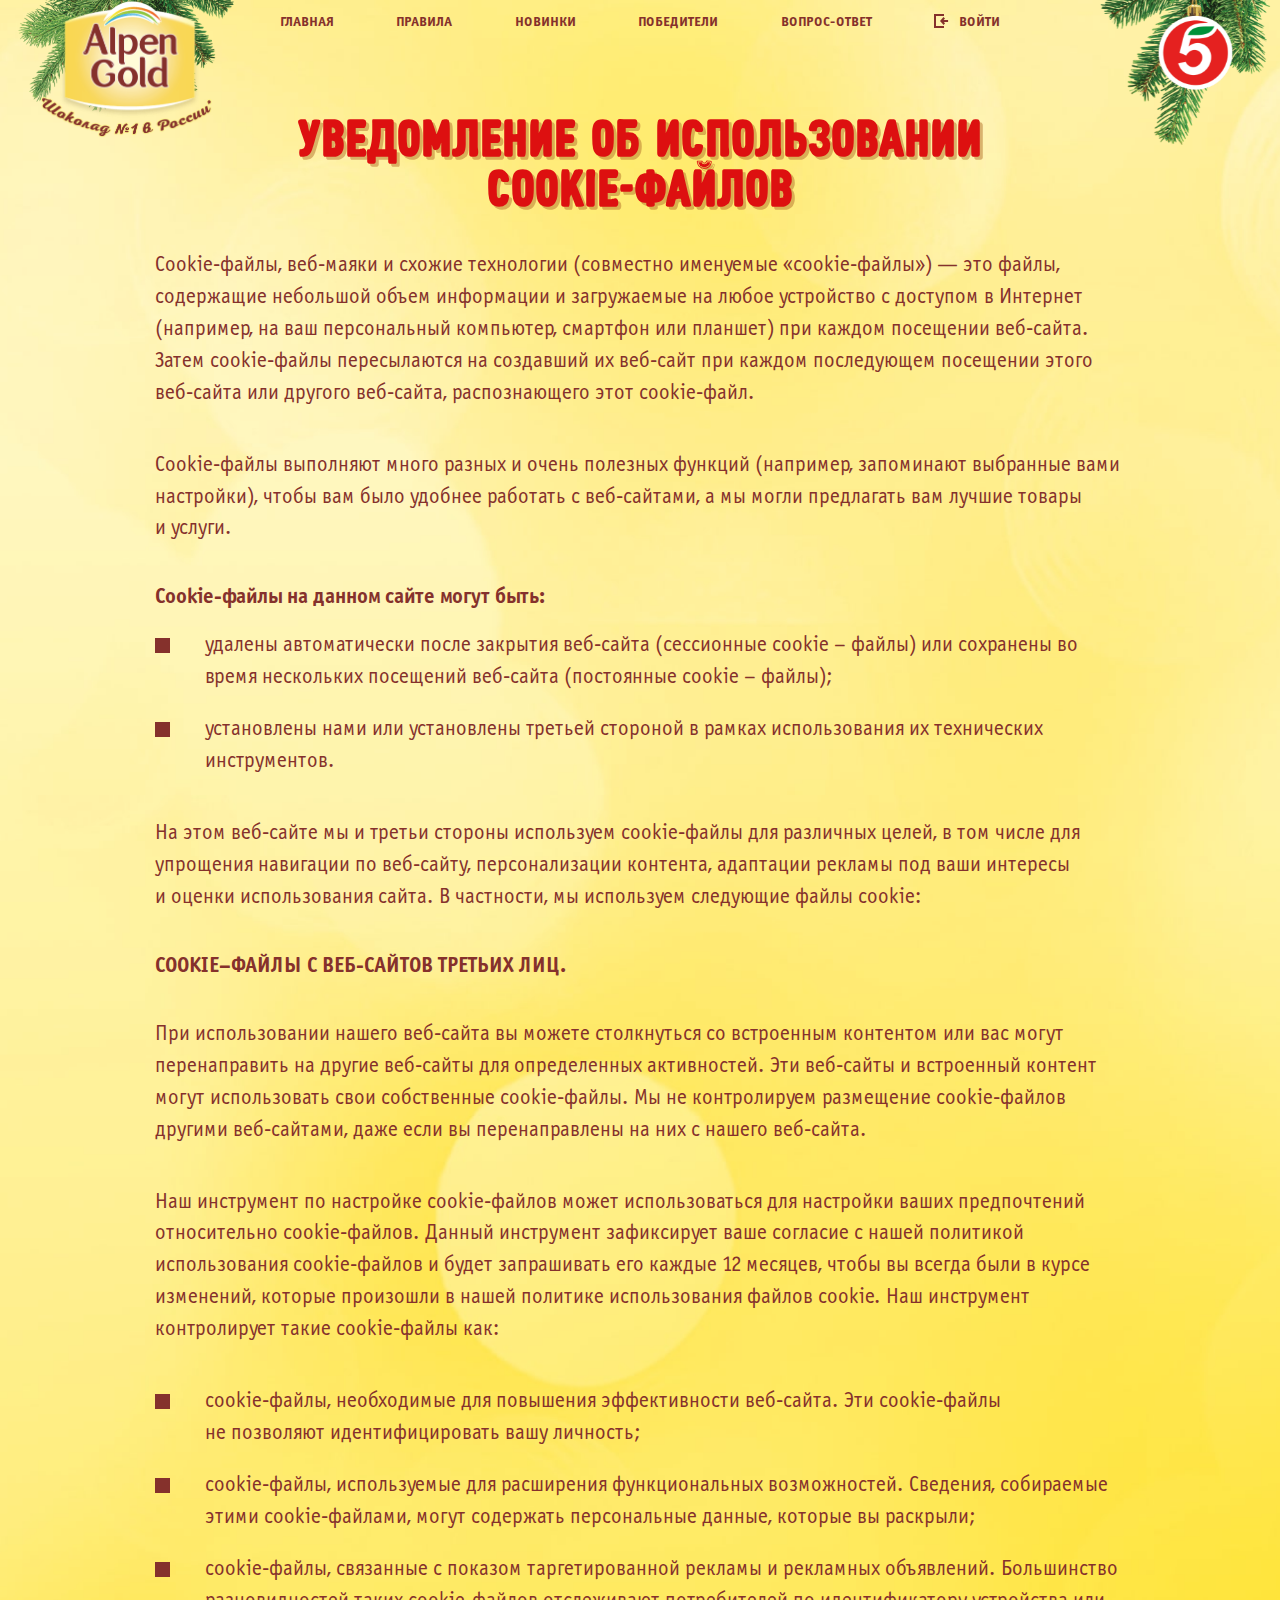
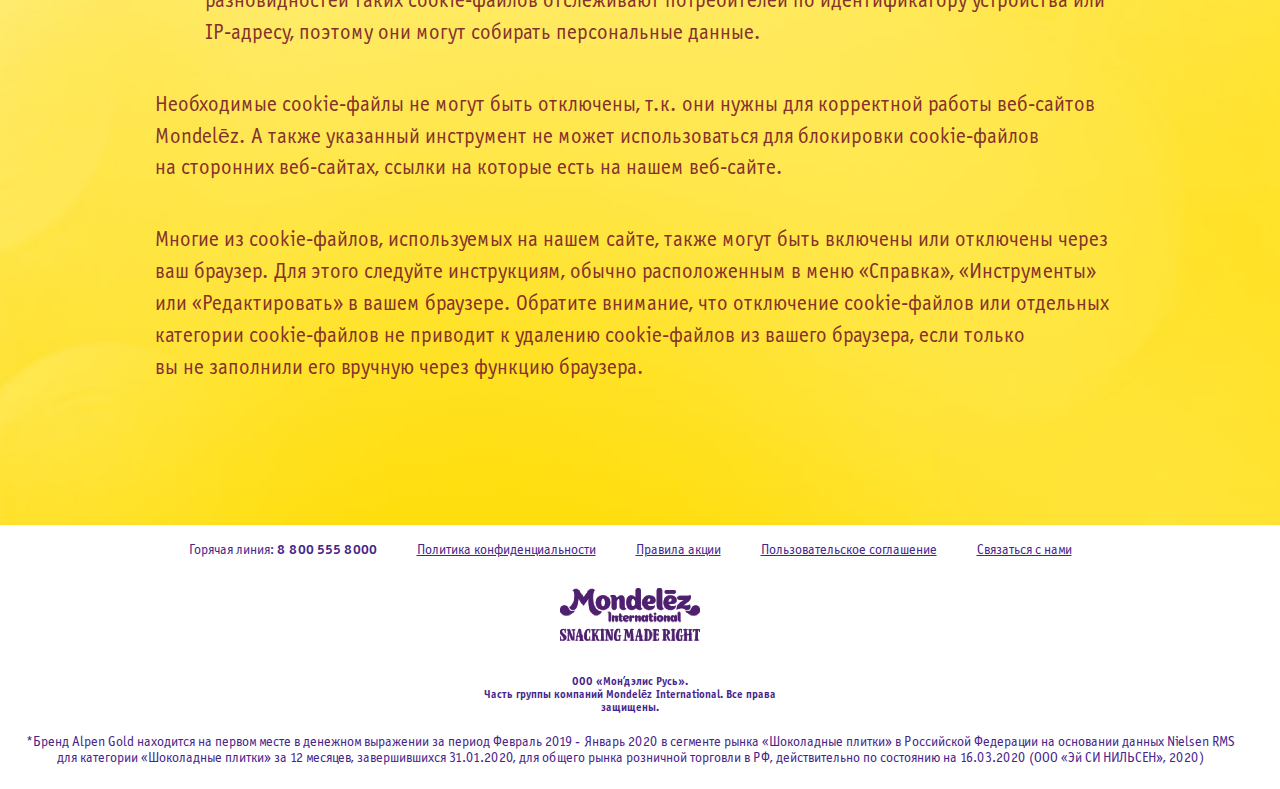
==== cookies-5ka.html @ 57df9bb3 "404 500 cookies" ====
<!DOCTYPE html>
<html lang="en">
<head>
	<meta charset="UTF-8">
	<title>Alpen Gold Десерты</title>
	<meta http-equiv="X-UA-Compatible" content="IE=edge">
    <meta name="viewport" content="width=device-width, initial-scale=1.0, maximum-scale=1.0, minimum-scale=1.0, user-scalable=no">
    <meta name="format-detection" content="telephone=no">
    <link rel="icon" href="favicon.ico">
	<link rel="stylesheet" href="fonts/stylesheet.css">
	<link rel="stylesheet" href="libs/select2/select2.min.css">
	<link rel="stylesheet" href="libs/scrollbar/jquery.scrollbar.css">
	<link rel="stylesheet" href="css/styles.css">
	<!--[if lte IE 9]>
    <script src="http://phpbbex.com/oldies/oldies.js" charset="utf-8"></script>
    <script src="https://oss.maxcdn.com/html5shiv/3.7.3/html5shiv.min.js"></script>
    <script src="https://oss.maxcdn.com/respond/1.4.2/respond.min.js"></script>
    <![endif]-->
</head>
<body>
	<div class="wrapper wrapper-5ka">
		<div class="content">
			<header>
				<div class="menu">
					<a href="index.html" class="logo logo-5ka">
						<img src="img/logo-5ka.png" alt="">
					</a>
					<a href="#!" class="burger"></a>
					<nav class="menu-links">
						<a href="index-5ka.html" class="menu-link">Главная</a>
						<a href="#!" class="menu-link" target="_blank">Правила</a>
						<a href="index-5ka.html#novelties" class="menu-link">Новинки</a>
						<a href="winners-5ka.html" class="menu-link">Победители</a>
						<a href="faq-5ka.html" class="menu-link">Вопрос-ответ</a>
						<div class="btn-wrapper mw270 mobile-visible">
							<a href="#!" class="btn menu-btn pop-op" data-popup="check-upload">Загрузить чек</a>
						</div>
						<a href="lk-5ka.html" class="menu-link login-link pop-op" data-popup="auth">Войти</a>
					</nav>
				</div>
			</header>
			<section class="inner-page cookies-block">
				<div class="container">
					<h1 class="main-cookie-h1">Уведомление об использовании Cookie-файлов</h1>
			        <p>
			            Cookie-файлы, веб-маяки и&nbsp;схожие технологии (совместно именуемые &laquo;cookie-файлы&raquo;)&nbsp;&mdash; это файлы, содержащие небольшой объем информации и&nbsp;загружаемые на&nbsp;любое устройство с&nbsp;доступом в&nbsp;Интернет (например, на&nbsp;ваш персональный компьютер, смартфон или планшет) при каждом посещении веб-сайта. Затем cookie-файлы пересылаются на&nbsp;создавший их&nbsp;веб-сайт при каждом последующем посещении этого веб-сайта или другого веб-сайта, распознающего этот cookie-файл.
			        </p>
			        <p>
			            Cookie-файлы выполняют много разных и&nbsp;очень полезных функций (например, запоминают выбранные вами настройки), чтобы вам было удобнее работать с&nbsp;веб-сайтами, а&nbsp;мы&nbsp;могли предлагать вам лучшие товары и&nbsp;услуги.
			        </p>
			        <h3 class="main-cookie-h3">Cookie-файлы на данном сайте могут быть:</h3>
			        <ul class="cookie-text-ul">
			            <li><span>удалены автоматически после закрытия веб-сайта (сессионные cookie – файлы) или сохранены во время нескольких посещений веб-сайта (постоянные cookie – файлы);</span></li>
			            <li><span>установлены нами или установлены третьей стороной в рамках использования их технических инструментов.</span></li>
			        </ul>
			        <p>
			            На&nbsp;этом веб-сайте мы&nbsp;и&nbsp;третьи стороны используем cookie-файлы для различных целей, в&nbsp;том числе для упрощения навигации по&nbsp;веб-сайту, персонализации контента, адаптации рекламы под ваши интересы и&nbsp;оценки использования сайта. В&nbsp;частности, мы&nbsp;используем следующие файлы cookie:
			        </p>
			        <!-- OneTrust Cookies List start -->
			        <div id="ot-sdk-cookie-policy"></div>
			        <!-- OneTrust Cookies List end -->
			        <h2 class="main-cookie-h2">COOKIE–ФАЙЛЫ С ВЕБ-САЙТОВ ТРЕТЬИХ ЛИЦ.</h2>
			        <p>
			            При использовании нашего веб-сайта вы&nbsp;можете столкнуться со&nbsp;встроенным контентом или вас могут перенаправить на&nbsp;другие веб-сайты для определенных активностей. Эти веб-сайты и&nbsp;встроенный контент могут использовать свои собственные cookie-файлы. Мы&nbsp;не&nbsp;контролируем размещение cookie-файлов другими веб-сайтами, даже если вы&nbsp;перенаправлены на&nbsp;них с&nbsp;нашего веб-сайта.
			        </p>
			        <p>
			            Наш инструмент по&nbsp;настройке cookie-файлов может использоваться для настройки ваших предпочтений относительно cookie-файлов. Данный инструмент зафиксирует ваше согласие с&nbsp;нашей политикой использования cookie-файлов и&nbsp;будет запрашивать его каждые 12&nbsp;месяцев, чтобы вы&nbsp;всегда были в&nbsp;курсе изменений, которые произошли в&nbsp;нашей политике использования файлов cookie. Наш инструмент контролирует такие cookie-файлы как:
			        </p>
			        <ul class="cookie-text-ul">
			            <li><span>cookie-файлы, необходимые для повышения эффективности веб-сайта. Эти cookie-файлы не&nbsp;позволяют идентифицировать вашу личность;</span></li>
			            <li><span>cookie-файлы, используемые для расширения функциональных возможностей. Сведения, собираемые этими cookie-файлами, могут содержать персональные данные, которые вы&nbsp;раскрыли;</span></li> 
			            <li><span>cookie-файлы, связанные с&nbsp;показом таргетированной рекламы и&nbsp;рекламных объявлений. Большинство разновидностей таких cookie-файлов отслеживают потребителей по&nbsp;идентификатору устройства или IP-адресу, поэтому они могут собирать персональные данные.</span></li>
			        </ul>
			        <p>
			            Необходимые cookie-файлы не&nbsp;могут быть отключены, т.к. они нужны для корректной работы веб-сайтов Mondelēz. А&nbsp;также указанный инструмент не&nbsp;может использоваться для блокировки cookie-файлов на&nbsp;сторонних веб-сайтах, ссылки на&nbsp;которые есть на&nbsp;нашем веб-сайте.
			        </p>
			        <p>
			            Многие из&nbsp;cookie-файлов, используемых на&nbsp;нашем сайте, также могут быть включены или отключены через ваш браузер. Для этого следуйте инструкциям, обычно расположенным в&nbsp;меню &laquo;Справка&raquo;, &laquo;Инструменты&raquo; или &laquo;Редактировать&raquo; в&nbsp;вашем браузере. Обратите внимание, что отключение cookie-файлов или отдельных категории cookie-файлов не&nbsp;приводит к&nbsp;удалению cookie-файлов из&nbsp;вашего браузера, если только вы&nbsp;не&nbsp;заполнили его вручную через функцию браузера.
			        </p>
				</div>
			</section>
		</div>
		<footer>
			<div class="footer-inner">
				<div class="footer-nav">
					<div class="footer-links">
						<a href="tel:88005558000" class="invert-link">Горячая линия: <b>8 800 555 8000</b></a>
						<a href="#!" class="link" target="_blank">Политика конфиденциальности</a>
						<a href="#!" class="link" target="_blank">Правила акции</a>
						<a href="#!" class="link" target="_blank">Пользовательское соглашение</a>
						<a href="#!" class="link" target="_blank">Связаться с нами</a>
					</div>
					<div class="mndlz-logo">
						<img src="img/mndlz.svg" alt="">
					</div>
					<div class="copyright">ООО «Мон’дэлис Русь». <br class="desktop-visible">Часть группы компаний Mondelēz International. Все права защищены.</div>
					<div class="copyright-remark">*Бренд Alpen Gold находится на первом месте в денежном выражении за период Февраль 2019 - Январь 2020 в сегменте рынка «Шоколадные плитки» в Российской Федерации на основании данных Nielsen RMS для категории «Шоколадные плитки» за 12 месяцев, завершившихся 31.01.2020, для общего рынка розничной торговли в РФ, действительно по состоянию на 16.03.2020 (ООО «Эй СИ НИЛЬСЕН», 2020)</div>
				</div>
			</div>
		</footer>
	</div>
	<div class="popups popups-5ka">
		<div id="auth" class="popup">
			<div class="popup__wrap">
				<a href="#!" class="close-popup js-close-popup">
					<svg width="20" height="20" viewBox="0 0 20 20" fill="none" xmlns="http://www.w3.org/2000/svg">
						<path d="M18 2L2 18" stroke="#85312C" stroke-width="4" stroke-linejoin="round"/>
						<path d="M2 2L18 18" stroke="#85312C" stroke-width="4" stroke-linejoin="round"/>
					</svg>
				</a>
                <div class="popup__inner">
                    <div class="popup__title">Вход</div>
                    <div class="popup__error"></div>
                    <form class="popup-form">
                    	<div class="input-field">
                    		<input type="text" name="email" placeholder="E-mail" required>
                    	</div>
                    	<div class="input-field mb30">
                    		<input type="password" name="password" placeholder="Пароль" required>
                    		<a href="#!" class="invert-link restore-link pop-op" data-popup="restore-password">Забыли пароль?</a>
                    	</div>
                    	<div class="btn-wrapper">
							<button class="btn popup-btn">Войти</button>
						</div>
                    </form>
                    <div class="reg-text">
                    	Если вы впервые <br>на сайте, то вам необходимо
                    	<a href="#!" class="invert-link popup-link pop-op" data-popup="reg">Зарегистрироваться</a>
                    </div>
                </div>
            </div>
		</div>
		<div id="reg" class="popup">
			<div class="popup__wrap">
				<a href="#!" class="close-popup js-close-popup">
					<svg width="20" height="20" viewBox="0 0 20 20" fill="none" xmlns="http://www.w3.org/2000/svg">
						<path d="M18 2L2 18" stroke="#85312C" stroke-width="4" stroke-linejoin="round"/>
						<path d="M2 2L18 18" stroke="#85312C" stroke-width="4" stroke-linejoin="round"/>
					</svg>
				</a>
                <div class="popup__inner">
                    <div class="popup__title">Регистрация</div>
                    <div class="popup__error"></div>
                    <form class="popup-form">
                    	<div class="input-field">
                    		<input type="text" name="lastName" placeholder="Фамилия" required>
                    	</div>
                    	<div class="input-field">
                    		<input type="text" name="firstName" placeholder="Имя" required>
                    	</div>
                    	<div class="input-field">
                    		<input type="text" name="patronymic" placeholder="Отчество" required>
                    	</div>
                    	<div class="input-field">
                    		<input type="text" name="email" placeholder="E-mail" required>                    		
                    	</div>
                    	<div class="input-field">
                    		<input type="text" name="phone" class="phone-mask" placeholder="Телефон" required>                    		
                    	</div>
                    	<div class="checkbox-wrapper">
							<div class="input-field checkbox-field">
	                            <label for="check-rules" class="checkbox">
	                                <input id="check-rules" name="check-rules" type="checkbox" required>
	                                <span class="checkmark"></span>
	                                <span class="checkbox-text">Я согласен с <a href="#!" class="rules-link link" target="_blank">Правилами акции</a></span>
	                            </label> 
	                        </div>
	                        <div class="input-field checkbox-field">
	                            <label for="check-data" class="checkbox">
	                                <input id="check-data" name="check-data" type="checkbox" required>
	                                <span class="checkmark"></span>
	                                <span class="checkbox-text">Я согласен на обработку моих <a href="#!" class="rules-link link" target="_blank">персональных данных</a></span>
	                            </label> 
	                        </div>
	                        <div class="input-field checkbox-field">
	                            <label for="check-mndlz" class="checkbox">
	                                <input id="check-mndlz" name="check-mndlz" type="checkbox" required="">
	                                <span class="checkmark"></span>
	                                <span class="checkbox-text">Я согласен получать рассылки по акциям Mondelez</span>
	                            </label> 
	                        </div>
						</div>
						<div class="btn-wrapper">
							<!-- <button class="btn popup-btn">Войти</button> -->
							<a href="#!" class="btn popup-btn pop-op" data-popup="reg-confirm">Отправить</a>
						</div>
                    </form>
                </div>
            </div>
		</div>
		<div id="reg-confirm" class="popup">
			<div class="popup__wrap">
				<a href="#!" class="close-popup js-close-popup">
					<svg width="20" height="20" viewBox="0 0 20 20" fill="none" xmlns="http://www.w3.org/2000/svg">
						<path d="M18 2L2 18" stroke="#85312C" stroke-width="4" stroke-linejoin="round"/>
						<path d="M2 2L18 18" stroke="#85312C" stroke-width="4" stroke-linejoin="round"/>
					</svg>
				</a>
                <div class="popup__inner">
                	<div class="popup__title">Регистрация пройдена</div>
                    <div class="popup__desc">Пароль отправлен на почту, указанную при регистрации.</div>
                    <div class="btn-wrapper">
						<a href="#!" class="btn pop-op" data-popup="auth"><span>Войти</span></a>
					</div>
                </div>
            </div>
		</div>
		<div id="restore-password" class="popup">
			<div class="popup__wrap">
				<a href="#!" class="close-popup js-close-popup">
					<svg width="20" height="20" viewBox="0 0 20 20" fill="none" xmlns="http://www.w3.org/2000/svg">
						<path d="M18 2L2 18" stroke="#85312C" stroke-width="4" stroke-linejoin="round"/>
						<path d="M2 2L18 18" stroke="#85312C" stroke-width="4" stroke-linejoin="round"/>
					</svg>
				</a>
                <div class="popup__inner">
                    <div class="popup__title">Сброс пароля</div>
                    <form class="popup-form">
                    	<div class="popup__desc before-send">Введите свой email для восстановления пароля<br><br>Мы отправим письмо с паролем</div>
                    	<div class="popup__desc after-send" style="display: none;">Пароль отправлен</div>
                    	<div class="input-field">
                    		<input type="text" name="email" placeholder="E-mail" required>
                    	</div>
                    	<div class="input-field mb30">
							<span class="clock-text" style="display: none;">Можно отправить повторно через <span class="clock"></span></span>
                    	</div>
                    	<div class="btn-wrapper">
							<button class="btn popup-btn">Отправить</button>
						</div>
                    </form>
                </div>
            </div>
		</div>
		<div id="check-upload" class="popup">
			<div class="popup__wrap">
				<a href="#!" class="close-popup js-close-popup">
					<svg width="20" height="20" viewBox="0 0 20 20" fill="none" xmlns="http://www.w3.org/2000/svg">
						<path d="M18 2L2 18" stroke="#85312C" stroke-width="4" stroke-linejoin="round"/>
						<path d="M2 2L18 18" stroke="#85312C" stroke-width="4" stroke-linejoin="round"/>
					</svg>
				</a>
                <div class="popup__inner">
                    <div class="popup__title">Загрузка чека</div>
                    <div class="iframe-wrap">
                        <iframe src="https://checkservice.emg.ru/Upload?id=630b7ffa-2815-4c9b-96f8-b485c73a1ed9&participantId=1&hash=1958d3842a1595b11ec2c7ed5e9e6305" class="iframe" frameborder="0"></iframe>
                    </div>
                </div>
            </div>
		</div>
		<div id="check-rejected" class="popup">
			<div class="popup__wrap">
				<a href="#!" class="close-popup js-close-popup">
					<svg width="20" height="20" viewBox="0 0 20 20" fill="none" xmlns="http://www.w3.org/2000/svg">
						<path d="M18 2L2 18" stroke="#85312C" stroke-width="4" stroke-linejoin="round"/>
						<path d="M2 2L18 18" stroke="#85312C" stroke-width="4" stroke-linejoin="round"/>
					</svg>
				</a>
                <div class="popup__inner">
                	<div class="popup__title">Чек отклонен</div>
                    <div class="popup__desc">Такой чек уже был загружен ранее. Попробуйте загрузить другой чек.</div>
                    <div class="btn-wrapper">
						<a href="#!" class="btn popup-btn js-close-popup">Понятно</a>
					</div>
                </div>
            </div>
		</div>
		<div id="get-prize" class="popup">
			<div class="popup__wrap">
				<a href="#!" class="close-popup js-close-popup">
					<svg width="20" height="20" viewBox="0 0 20 20" fill="none" xmlns="http://www.w3.org/2000/svg">
						<path d="M18 2L2 18" stroke="#85312C" stroke-width="4" stroke-linejoin="round"/>
						<path d="M2 2L18 18" stroke="#85312C" stroke-width="4" stroke-linejoin="round"/>
					</svg>
				</a>
                <div class="popup__inner">
                	<div class="popup__title">Получение приза</div>
                    <div class="popup__desc">Информация о получения была отправлена на почту.</div>
                    <div class="btn-wrapper">
						<a href="#!" class="btn popup-btn js-close-popup">Понятно</a>
					</div>
                </div>
            </div>
		</div>
	</div>

	<script src="libs/jquery-3.5.1.min.js"></script>
	<script src="libs/select2/select2.min.js"></script>
	<script src="libs/jquery.validate.min.js"></script>
	<script src="libs/scrollbar/jquery.scrollbar.min.js"></script>
	<script src="libs/jquery.inputmask.min.js"></script>
	<script src="libs/jquery.countdown.min.js"></script>
	<script src="libs/slick.min.js"></script>
	<script src="js/scripts.js"></script>
</body>
</html>
---- fonts/stylesheet.css ----
@font-face {
    font-family: 'MDLZ BITE TYPE';
    src: url('MDLZBITETYPE-Regular.eot');
    src: url('MDLZBITETYPE-Regular.eot?#iefix') format('embedded-opentype'),
        url('MDLZBITETYPE-Regular.woff2') format('woff2'),
        url('MDLZBITETYPE-Regular.woff') format('woff');
    font-weight: normal;
    font-style: normal;
}

@font-face {
    font-family: 'OfficinaSans';
    src: url('OfficinaSansBookC.eot');
    src: url('OfficinaSansBookC.eot?#iefix') format('embedded-opentype'),
        url('OfficinaSansBookC.woff2') format('woff2'),
        url('OfficinaSansBookC.woff') format('woff');
    font-weight: normal;
    font-style: normal;
}

@font-face {
    font-family: 'OfficinaSans';
    src: url('OfficinaSansBookC-Italic.eot');
    src: url('OfficinaSansBookC-Italic.eot?#iefix') format('embedded-opentype'),
        url('OfficinaSansBookC-Italic.woff2') format('woff2'),
        url('OfficinaSansBookC-Italic.woff') format('woff');
    font-weight: normal;
    font-style: italic;
}

@font-face {
    font-family: 'OfficinaSans SCC';
    src: url('OfficinaSansBookSCC.eot');
    src: url('OfficinaSansBookSCC.eot?#iefix') format('embedded-opentype'),
        url('OfficinaSansBookSCC.woff2') format('woff2'),
        url('OfficinaSansBookSCC.woff') format('woff');
    font-weight: normal;
    font-style: normal;
}

@font-face {
    font-family: 'OfficinaSans';
    src: url('OfficinaSansMediumC.eot');
    src: url('OfficinaSansMediumC.eot?#iefix') format('embedded-opentype'),
        url('OfficinaSansMediumC.woff2') format('woff2'),
        url('OfficinaSansMediumC.woff') format('woff');
    font-weight: 500;
    font-style: normal;
}

@font-face {
    font-family: 'OfficinaSans';
    src: url('OfficinaSansMediumC-Italic.eot');
    src: url('OfficinaSansMediumC-Italic.eot?#iefix') format('embedded-opentype'),
        url('OfficinaSansMediumC-Italic.woff2') format('woff2'),
        url('OfficinaSansMediumC-Italic.woff') format('woff');
    font-weight: 500;
    font-style: italic;
}

@font-face {
    font-family: 'OfficinaSans SCC';
    src: url('OfficinaSansMediumSCC.eot');
    src: url('OfficinaSansMediumSCC.eot?#iefix') format('embedded-opentype'),
        url('OfficinaSansMediumSCC.woff2') format('woff2'),
        url('OfficinaSansMediumSCC.woff') format('woff');
    font-weight: 500;
    font-style: normal;
}

@font-face {
    font-family: 'OfficinaSans';
    src: url('OfficinaSansBoldC.eot');
    src: url('OfficinaSansBoldC.eot?#iefix') format('embedded-opentype'),
        url('OfficinaSansBoldC.woff2') format('woff2'),
        url('OfficinaSansBoldC.woff') format('woff');
    font-weight: bold;
    font-style: normal;
}

@font-face {
    font-family: 'OfficinaSans';
    src: url('OfficinaSansBoldC-Italic.eot');
    src: url('OfficinaSansBoldC-Italic.eot?#iefix') format('embedded-opentype'),
        url('OfficinaSansBoldC-Italic.woff2') format('woff2'),
        url('OfficinaSansBoldC-Italic.woff') format('woff');
    font-weight: bold;
    font-style: italic;
}

@font-face {
    font-family: 'OfficinaSans SCC';
    src: url('OfficinaSansBoldSCC.eot');
    src: url('OfficinaSansBoldSCC.eot?#iefix') format('embedded-opentype'),
        url('OfficinaSansBoldSCC.woff2') format('woff2'),
        url('OfficinaSansBoldSCC.woff') format('woff');
    font-weight: bold;
    font-style: normal;
}

@font-face {
    font-family: 'OfficinaSans';
    src: url('OfficinaSansExtraBoldC.eot');
    src: url('OfficinaSansExtraBoldC.eot?#iefix') format('embedded-opentype'),
        url('OfficinaSansExtraBoldC.woff2') format('woff2'),
        url('OfficinaSansExtraBoldC.woff') format('woff');
    font-weight: 800;
    font-style: normal;
}

@font-face {
    font-family: 'OfficinaSans';
    src: url('OfficinaSansExtraBoldC-Italic.eot');
    src: url('OfficinaSansExtraBoldC-Italic.eot?#iefix') format('embedded-opentype'),
        url('OfficinaSansExtraBoldC-Italic.woff2') format('woff2'),
        url('OfficinaSansExtraBoldC-Italic.woff') format('woff');
    font-weight: 800;
    font-style: italic;
}

@font-face {
    font-family: 'OfficinaSans SCC';
    src: url('OfficinaSansExtraBoldSCC.eot');
    src: url('OfficinaSansExtraBoldSCC.eot?#iefix') format('embedded-opentype'),
        url('OfficinaSansExtraBoldSCC.woff2') format('woff2'),
        url('OfficinaSansExtraBoldSCC.woff') format('woff');
    font-weight: 800;
    font-style: normal;
}

@font-face {
    font-family: 'OfficinaSans SCC';
    src: url('OfficinaSansBlackSCC.eot');
    src: url('OfficinaSansBlackSCC.eot?#iefix') format('embedded-opentype'),
        url('OfficinaSansBlackSCC.woff2') format('woff2'),
        url('OfficinaSansBlackSCC.woff') format('woff');
    font-weight: 900;
    font-style: normal;
}

@font-face {
    font-family: 'OfficinaSans';
    src: url('OfficinaSansBlackC-Italic.eot');
    src: url('OfficinaSansBlackC-Italic.eot?#iefix') format('embedded-opentype'),
        url('OfficinaSansBlackC-Italic.woff2') format('woff2'),
        url('OfficinaSansBlackC-Italic.woff') format('woff');
    font-weight: 900;
    font-style: italic;
}

@font-face {
    font-family: 'OfficinaSans';
    src: url('OfficinaSansBlackC.eot');
    src: url('OfficinaSansBlackC.eot?#iefix') format('embedded-opentype'),
        url('OfficinaSansBlackC.woff2') format('woff2'),
        url('OfficinaSansBlackC.woff') format('woff');
    font-weight: 900;
    font-style: normal;
}
---- css/styles.css ----
html {
    line-height: 1.15;
    -ms-text-size-adjust: 100%;
    -moz-text-size-adjust: 100%;
    -webkit-text-size-adjust: 100%;
}

html, body, div, span, applet, object, iframe,
h1, h2, h3, h4, h5, h6, p, blockquote, pre,
a, abbr, acronym, address, big, cite, code,
del, dfn, em, img, ins, kbd, q, s, samp,
small, strike, strong, sub, sup, tt, var,
b, u, i, center,
dl, dt, dd, ol, ul, li,
fieldset, form, label, legend,
table, caption, tbody, tfoot, thead, tr, th, td,
article, aside, canvas, details, embed,
figure, figcaption, footer, header, hgroup,
menu, nav, output, ruby, section, summary,
time, mark, audio, video {
	margin: 0;
	padding: 0;
	border: 0;
}

main {
    display: block;
}

ol,
ul {
    list-style: none;
}

b,
strong {
    font-weight: bold;
}

*,
:after,
:before {
    box-sizing: border-box;
}

img {
    max-width: 100%;
    border-style: none;
}

img[width="0"][height="0"] {
    display: none;
}

a {
    color: inherit;
    cursor: pointer;
    background-color: transparent;
    text-decoration: none;
    -webkit-transition: all .3s linear;
    transition: all .3s linear;
}

a:hover,
a:focus {
    text-decoration: none;
}

input,
select,
textarea,
button {
    border: none;
    outline: none;
    border-radius: 0;
    -webkit-appearance: none;
    font-family: inherit;
    font-size: 100%;
    line-height: 1.15;
    margin: 0;
}

textarea {
    overflow: auto;
}

textarea::-webkit-scrollbar {
    width: 0;
}

::-ms-clear {
    display: none;
}

input {
    overflow: visible;
}

button {
    cursor: pointer;
    border: none;
    outline: none;
    overflow: visible;
}

button,
select {
    text-transform: none;
}

button::-moz-focus-inner,
[type="button"]::-moz-focus-inner,
[type="reset"]::-moz-focus-inner,
[type="submit"]::-moz-focus-inner {
    border-style: none;
    padding: 0;
}

button,
[type="button"],
[type="reset"],
[type="submit"] {
    -webkit-appearance: button;
}

[type="checkbox"],
[type="radio"] {
    box-sizing: border-box;
    padding: 0;
}

[type="search"]::-webkit-search-decoration {
    -webkit-appearance: none;
}

[type="search"] {
    -webkit-appearance: textfield;
    outline-offset: -2px;
}

::-webkit-file-upload-button {
    -webkit-appearance: button;
    font: inherit;
}

::-webkit-file-upload-button {
    -webkit-appearance: button;
    font: inherit;
}

input[type=number]::-webkit-inner-spin-button,
input[type=number]::-webkit-outer-spin-button {
    -webkit-appearance: none;
    margin: 0;
}

input[type=number] {
    -moz-appearance: textfield;
}

select::-ms-expand {
    display: none;
}

* {
    box-sizing: border-box;
}

h1, h2, h3, h4, h5, h6, p {
    margin: 0;
}

ul, ol {
    margin: 0;
    padding: 0;
    list-style: none;
}

a {
    color: inherit;
    text-decoration: none;
}

a:hover,
a:focus {
    text-decoration: none;
}

textarea {
    width: 100%;
    resize: none;
    border: none;
    outline: none;
    border-radius: 0;
    scrollbar-width: none;
    -ms-overflow-style: none;
}

label {
    margin: 0;
}

input,
button,
select {
    border: none;
    outline: none;
}

input {
    border-radius: 0;
}

body .mobile-visible {
    display: none;
}

@media (max-width: 1000px) {
    body .mobile-visible {
        display: block;
    }

    body .desktop-visible {
        display: none;
    }
}

.no-scrolling {
	overflow: hidden;
}

.link {
	text-decoration: underline;
}

.link:hover {
	text-decoration: none;
}

.invert-link {
	text-decoration: none;
}

.invert-link:hover {
	text-decoration: underline;
}

.svg-filters {
  position: absolute;
  z-index: -100;
  width: 0;
  height: 0;
}

/*SCROLL ---------------------- */
body .scroll-element,
body .scroll-element div {
    border: none;
    margin: 0;
    padding: 0;
    position: absolute;
    z-index: 1;
}

body .scroll-element div {
    display: block;
    height: 100%;
    left: 0;
    top: 0;
    width: 100%;
}

body .scroll-element.scroll-x {
    bottom: 1px;
    height: 8px;
    left: 0;
    width: 100%;
}

.collection-list.scroll-wrapper>.scroll-content {
    padding-bottom: 10px;
}

body .collection-list .scroll-element.scroll-y {
    display: none;
}

body .scroll-element.scroll-x .scroll-element_track {
    top: 0;
    width: 100%;
    height: 8px;
}

body .scroll-element.scroll-y {
    height: 100%;
    right: 0;
    top: 0;
    width: 6px;
}

body .scroll-element .scroll-element_outer {
    overflow: visible;
}

body .scroll-element .scroll-element_outer,
body .scroll-element .scroll-element_track,
body .scroll-element .scroll-bar {
    border-radius: 0;
}

body .scroll-element .scroll-element_track {
    background: #85312C;
    left: 0;
    width: 2px;
}

body .lk-block .scroll-element .scroll-element_track {
    background: #fff;
}

body .wrapper-5ka .lk-block .scroll-element .scroll-element_track {
    background: #85312C;
}

body .dark .scroll-element .scroll-element_track {
    background: #FFF9BD;
}

body .dzen-winners-block .scroll-element .scroll-element_track,
body .dzen-faq-block .scroll-element .scroll-element_track {
    background: #fff;
}

body .scroll-element .scroll-bar {
    height: auto;
    min-height: 10px;
    max-height: 150px;
    width: 8px;
    background: #85312C;
    box-shadow: none;
    left: -3px;
    position: relative;
}

body .lk-block .scroll-element .scroll-bar {
    background: #fff;
}

body .wrapper-5ka .lk-block .scroll-element .scroll-bar {
    background: #85312C;
}

body .dark .scroll-element .scroll-bar {
    background: #FFF9BD;
}

body .dzen-winners-block .scroll-element .scroll-bar,
body .dzen-faq-block .scroll-element .scroll-bar {
    background: #fff;
}

body .scroll-element:hover .scroll-bar {
    
}

body .scroll-element.scroll-draggable .scroll-bar {
    
}

body .scroll-element.scroll-x.scroll-scrolly_visible .scroll-element_track {
    left: -12px;
}

body .scroll-element.scroll-y.scroll-scrollx_visible .scroll-element_track {
    top: -12px;
}

body .scroll-element.scroll-x.scroll-scrolly_visible .scroll-element_size {
    left: -12px;
}

body .scroll-element.scroll-y.scroll-scrollx_visible .scroll-element_size {
    top: -12px;
}

/**/

/* Select2 */
.select {
    max-width: 410px;
    min-width: 140px;
    width: 100%;
    /*margin: 10px auto;*/
}

.select select {
    width: 100%;
}

.select2 {
    z-index: 2;
}

.select2-container span {
    outline: none;
}

.select2-container .select2-selection--single {
    width: 100%;
    height: 54px;
    padding: 16px 30px 16px 15px;
    border: 1px solid transparent;
    border-radius: 10px;
    box-shadow: 7px 7px 23px rgba(0, 0, 0, 0.07);
}

.select2-container--default .select2-selection--single .select2-selection__rendered {
    color: #85312C;
    font-size: 16px;
    font-weight: normal;
    line-height: 1;
    text-align: left;
    padding-left: 0;
}

.select2-container--default .select2-selection--single .select2-selection__placeholder {
    color: rgba(0, 0, 0, .5);
    font-size: 16px;
    line-height: 1;
    font-weight: normal;
}

.select2-container--default .select2-selection--single .select2-selection__arrow {
    width: 15px;
    height: 15px;
    position: absolute;
    top: -5px;
    bottom: 0;
    margin: auto;
    right: 15px;
}

.select2-container--default .select2-selection--single .select2-selection__arrow b {
    margin: 0;
    top: 0;
    left: 0;
    border: none;
    width: 15px;
    height: 15px;
    background: url(../img/arrow-down.svg) center no-repeat;
    transition: all .2s linear;
}

.select2-container--default.select2-container--open .select2-selection--single .select2-selection__arrow b {
    transform: rotate(-180deg);
}

.select2-dropdown {
    background: #fff;
    border-radius: 0;
    color: #85312C;
    border: 0;
    box-shadow: 0px 4px 4px rgba(0, 0, 0, 0.12);
}

.select2-container--open .select2-dropdown--below {
    padding-top: 30px;
    top: -30px;
    border-radius: 0;
    border: 1px solid transparent;
    z-index: 1;
}

.select2-results__options {
    border-radius: 0;
}

.select2-container--default .select2-results>.select2-results__options {
    max-height: 250px;
}

.select2-results__option {
    font-size: 16px;
    line-height: 1;
    height: 30px;
    padding: 8px 20px 8px 15px;
}

.select2-container--default .select2-results__option[aria-selected=true],
.select2-container--default .select2-results__option--highlighted[aria-selected] {
    background: rgba(255, 245, 104, 0.3);
    color: #85312C;
}
/**/

/* Slider */
.slick-slider {
    position: relative;
    display: block;
    box-sizing: border-box;
    -webkit-user-select: none;
    -moz-user-select: none;
    -ms-user-select: none;
    user-select: none;
    -webkit-touch-callout: none;
    -khtml-user-select: none;
    -ms-touch-action: pan-y;
    touch-action: pan-y;
    -webkit-tap-highlight-color: transparent;
}

.slick-slider * {
    outline: none;
}

.slick-list {
    position: relative;
    display: block;
    overflow: hidden;
    margin: 0;
    padding: 0;
}

.slick-list:focus {
    outline: none;
}

.slick-list.dragging {
    cursor: pointer;
    cursor: hand;
}

.slick-slider .slick-track,
.slick-slider .slick-list {
    -webkit-transform: translate3d(0, 0, 0);
    -moz-transform: translate3d(0, 0, 0);
    -ms-transform: translate3d(0, 0, 0);
    -o-transform: translate3d(0, 0, 0);
    transform: translate3d(0, 0, 0);
}

.slick-track {
    position: relative;
    top: 0;
    left: 0;
    display: block;
    margin-left: auto;
    margin-right: auto;
}

.slick-track:before,
.slick-track:after {
    display: table;
    content: '';
}

.slick-track:after {
    clear: both;
}

.slick-loading .slick-track {
    visibility: hidden;
}

.slick-slide {
    display: none;
    float: left;
    height: 100%;
    min-height: 1px;
}

[dir='rtl'] .slick-slide {
    float: right;
}

.slick-slide img {
    display: block;
}

.slick-slide.slick-loading img {
    display: none;
}

.slick-slide.dragging img {
    pointer-events: none;
}

.slick-initialized .slick-slide {
    display: block;
}

.slick-loading .slick-slide {
    visibility: hidden;
}

.slick-vertical .slick-slide {
    display: block;
    height: auto;
    border: 1px solid transparent;
}

.slick-arrow.slick-hidden {
    display: none;
}

.slick-arrow {
    position: absolute;
    top: 0;
    bottom: 0;
    margin: auto;
    font-size: 0;
    z-index: 1;
}

/**/

html,
body {
    height: 100%;
}

body {
    margin: 0;
    color: #85312C;
    font: normal 16px/19px 'OfficinaSans', sans-serif;
}

.wrapper {
    display: flex;
    flex-direction: column;
    min-height: 100%;
    background: radial-gradient(71.45% 44.06% at 50% 55.94%, #FFF9BD 0%, #F7D431 100%);
}

.content {
    flex: 1 0 auto;
    overflow: hidden;
}

.container {
    position: relative;
    max-width: 1230px;
    width: 100%;
    margin: 0 auto;
    padding: 0 15px;
}

header {
    display: flex;
    justify-content: center;
    -ms-align-items: center;
    align-items: center;
    position: absolute;
    width: 100%;
    height: 44px;
    margin: auto;
    z-index: 3;
}

.lk-header::before {
    content: '';
    position: absolute;
    top: 44px;
    left: 0;
    right: 0;
    width: 100%;
    height: 100%;
    margin: auto;
    background: #F7D431;
}

.menu {
	position: relative;
	max-width: 1200px;
	width: 100%;
    margin: auto;
}

.wrapper-5ka .menu::after {
    content: '';
    position: absolute;
    top: 0;
    right: -50px;
    width: 259px;
    height: 216px;
    background: url(../img/5ka-header-bg2.png) center no-repeat;
    background-size: contain;
}

.wrapper-5ka .main-header .menu::after {
    width: 283px;
    height: 273px;
    background: url(../img/5ka-header-bg-main.png) center no-repeat;
    background-size: contain;
}

.logo {
    position: absolute;
    top: 0;
    left: 0;
    display: block;
    max-width: 172px;
    width: 100%;
}

.logo-5ka::before {
    content: '';
    position: absolute;
    top: 0;
    left: -100px;
    right: -100px;
    margin: auto;
    width: 326px;
    height: 169px;
    background: url(../img/5ka-header-bg1.png) center no-repeat;
    background-size: contain;
}

.logo-5ka img {
    position: relative;
}

.menu-links {
    position: relative;
	max-width: 880px;
	width: 100%;
	height: 44px;
	margin-left: auto;
    display: flex;
    -ms-align-items: center;
    align-items: center;
    justify-content: space-between;
}

.wrapper-5ka .menu-links {
    max-width: 730px;
    margin: 0 auto;
}

.fixed .menu-links::before,
.inner-header .menu-links::before {
    content: '';
    position: absolute;
    top: 0;
    left: -100%;
    right: -100%;
    width: 300%;
    height: 100%;
    background: #F7D431;
    z-index: -1;
}

.menu-links a {
    position: relative;
    font-weight: bold;
    font-size: 16px;
    line-height: 19px;
    color: #85312C;
    text-transform: uppercase;
    margin: 0 5px;
}

.menu-links .menu-link::after {
    content: '';
    position: absolute;
    left: 0;
    bottom: -5px;
    width: 0;
    height: 2px;
    background: #85312C;
    transition: .2s linear;
}

.menu-links .menu-link:hover::after {
    width: 100%;
}

.menu-link.active {
    color: #2C8E3D;
}

.wrapper-5ka .menu-link.active {
    color: #DD1010;
}

.menu-links .menu-link.active::after {
	background: #2C8E3D;
}

.wrapper-5ka .menu-links .menu-link.active::after {
    background: #DD1010;
}

.login-link {
    padding-left: 25px;
}

.login-link::before {
    content: '';
    position: absolute;
    top: -2px;
    left: 0;
    bottom: 0;
    width: 15px;
    height: 14px;
    margin: auto;
    background: url(../img/login.svg) center no-repeat;
    background-size: contain;
}

.login-link.active::before {
	background: url(../img/login-active.svg) center no-repeat;
    background-size: contain;
}

.profile-link {
    padding-left: 25px;
}

.profile-link::before {
    content: '';
    position: absolute;
    top: 0;
    left: 0;
    bottom: 0;
    width: 11px;
    height: 14px;
    margin: auto;
    background: url(../img/profile-icon.svg) center no-repeat;
    background-size: contain;
}

.profile-link.active::before {
    background: url(../img/profile-icon-active.svg) center no-repeat;
    background-size: contain;
}

.wrapper-5ka .profile-link.active::before {
    background: url(../img/5ka-profile-icon-active.svg) center no-repeat;
    background-size: contain;
}

footer {
    flex: 0 0 auto;
    min-height: 246px;
    background: #fff;
    color: #46248A;
    padding: 18px 15px 22px;
}

.footer-inner {
    max-width: 1250px;
    width: 100%;
    margin: auto;
    display: flex;
    justify-content: space-between;
    text-align: center;
}

footer a {
    color: #46248A;
}

.mndlz-logo {
    margin-bottom: 30px;
}

.footer-links {
    display: flex;
    -ms-align-items: center;
    align-items: center;
    justify-content: center;
    margin-bottom: 30px;
}

.footer-links a {
    font-size: 14px;
    line-height: 15px;
    margin: 0 30px;
}

.copyright {
	max-width: 340px;
	width: 100%;
	font-weight: bold;
    font-size: 11px;
    line-height: 13px;
    color: #46248A;
    margin: 0 auto 20px;
}

.copyright-remark {
	max-width: 1230px;
	width: 100%;
    font-size: 14px;
    line-height: 16px;
    color: #46248A;
    margin: auto;
}

.btn-wrapper {
    max-width: 230px;
    width: 100%;
    margin: 0 auto;
}

.mw270 {
    max-width: 270px;
}

.mw320 {
    max-width: 320px;
}

.btn {
    position: relative;
    display: flex;
    align-items: center;
    justify-content: center;
    width: 100%;
    height: 50px;
    margin: auto;
    padding: 16px 0;
    font-weight: bold;
    font-size: 18px;
    line-height: 1;
    text-align: center;
    text-transform: uppercase;
    color: #fff;
    background: #DD1010;
    box-shadow: 3px 3px 0 #8A0910;
    border-radius: 50px;
    transition: all .2s linear;
}

.lk-btn {
    height: 74px;
    padding: 25px 0;
    font-size: 24px;
}

.wrapper-5ka .decor-btn-wrapper {
    position: relative;
}

.wrapper-5ka .decor-btn-wrapper::before {
    content: '';
    position: absolute;
    top: -200px;
    left: -150px;
    right: -150px;
    width: 579px;
    height: 433px;
    margin: auto;
    background: url(../img/lk-btn-bg.png) center no-repeat;
    background-size: contain;
    z-index: 0;
}

.lk-btn span {
    padding: 0 5px;
}

.main-btn {
    height: 64px;
    padding: 20px 0;
    font-size: 24px;
}

.popup-btn {
    background: #005826;
    box-shadow: 3px 3px 0 #000;
}

.popups-5ka .popup-btn {
    background: #DD1010;
    box-shadow: 3px 3px 0 #8A0910;
}

.btn:hover {
    box-shadow: none;
}

.btn.disabled {
    background: #A1A1A1;
    box-shadow: 3px 3px 0 #515151;
	pointer-events: none;
}

.popup {
    position: fixed;
    top: 0;
    left: 0;
    bottom: 0;
    right: 0;
    width: 100%;
    background-color: rgba(0, 12, 43, .8);
    z-index: -1;
    opacity: 0;
    -webkit-transition: all .2s linear;
    transition: all .2s linear;
    display: -webkit-box;
    display: flex;
    -webkit-box-pack: center;
    justify-content: center;
    -webkit-box-align: start;
    align-items: flex-start;
    padding-top: 10%;
    pointer-events: none;
    overflow-y: auto;
    -webkit-overflow-scrolling: touch;
}

.js-popup-show {
    z-index: 999;
    opacity: 1;
    pointer-events: visible;
}

.popup__wrap {
    max-width: 350px;
    width: 100%;
    display: flex;
    flex-direction: column;
    align-items: center;
    position: relative;
    color: #85312C;
    background: #FEF09C;
    border-radius: 10px;
}

.popup__inner {
	position: relative;
    max-width: 330px;
    margin: auto;
    width: 100%;
    padding: 45px 15px;
    text-align: center;
}

.popup-form {
    max-width: 290px;
    width: 100%;
    margin: auto;
}

.popup-form + div {
    margin-top: 30px;
}

.popup__title {
    font-family: 'MDLZ BITE TYPE';
	font-size: 33px;
	line-height: 1;
	text-align: center;
	text-transform: uppercase;
	color: #005826;
    margin: 0 auto 10px;
}

.popups-5ka .popup__title {
    color: #DD1010;
}

.popup__error {
    text-align: center;
    font-size: 14px;
    line-height: 17px;
    min-height: 17px;
    color: #DD181F;
    margin: 0 auto 10px;
}

.popup__desc {
    text-align: center;
    font-size: 16px;
    line-height: 18px;
    margin: 0 auto 20px;
}

.popup__text {
    font-size: 14px;
    line-height: 17px;
    margin-bottom: 15px;
}

.reg-text {
    text-align: center;
    font-size: 14px;
    line-height: 16px;
}

.popup-link {
    display: block;
	font-weight: bold;
	font-size: 20px;
	line-height: 23px;
	text-align: center;
	text-transform: uppercase;
	color: #005826;
}

.popups-5ka .popup-link {
    color: #DD1010;
}

.phone-text {
	text-align: left;
    font-size: 14px;
    line-height: 16px;
    margin-left: 15px;
}

.checkbox-wrapper {
    margin: 20px auto;
}

.checkbox-field {
    text-align: left;
    max-width: 260px;
}

.checkbox {
    padding-left: 25px;
    display: inline-block;
    min-height: 16px;
    line-height: 16px;
}

.checkbox input {
    -webkit-appearance: none;
    padding: 0;
    opacity: 0;
    top: 0;
    left: 0;
    width: 16px;
    height: 16px;
    position: absolute;
}

.checkmark {
    position: absolute;
    left: 0;
    width: 16px;
    height: 16px;
    background: transparent;
    border: 2px solid #005826;
    border-radius: 16px;
}

.popups-5ka .checkmark {
    border: 2px solid #DD1010;
}

.checkbox input:checked + .checkmark::after {
    content: '';
    position: absolute;
    width: 8px;
    height: 8px;
    top: 0;
    left: 0;
    right: 0;
    bottom: 0;
    margin: auto;
    background: #005826;
    border-radius: 8px;
}

.popups-5ka .checkbox input:checked + .checkmark::after {
    background: #DD1010;
}

.checkbox-text {
    font-size: 14px;
    line-height: 16px;
}

.rules-link {
	color: #005826;
}

.popups-5ka .rules-link {
    color: #DD1010;
}

.close-popup {
    position: absolute;
    top: 15px;
    right: 15px;
    display: flex;
    -ms-align-items: center;
    align-items: center;
    z-index: 1;
}

.close-popup svg,
.close-popup svg path {
    transition: all .2s linear;
}

.close-popup:hover svg path {
    stroke: #005826;
}

.popups-5ka .close-popup:hover svg path {
    stroke: #ED1B24;
}

span.error {
    position: absolute;
    font-size: 0;
    /*top: 0;
    right: 15px;
    bottom: 0;
    width: 14px;
    height: 13px;
    margin: auto;
    background: url(../img/error-icon.svg) center no-repeat;
    background-size: contain;*/
}

.checkbox-wrapper span.error {
    display: none !important;
}

.input-field input.error:not([type="checkbox"]),
.input-field textarea.error,
.input-field select.error + .select2-container .select2-selection--single,
.feedback-form .input-field input.error:not([type="checkbox"]),
.feedback-form .input-field textarea.error {
    color: #DD181F;
    border: 1px solid #DD181F;
}

.input-field input.error[type="checkbox"] ~ .checkbox-text,
.input-field input.error[type="checkbox"] ~ .checkbox-text a {
    color: #DD181F;
}

.clock-text {
    display: block;
    font-size: 14px;
    line-height: 17px;
    opacity: 0.6;
    text-align: center;
}

.input-field {
    position: relative;
    width: 100%;
    margin: 0 auto 10px;
}

.input-field:last-child {
    margin-bottom: 0;
}

.mb0 {
    margin-bottom: 0;
}

.mb5 {
    margin-bottom: 5px;
}

.mb20 {
	margin-bottom: 20px;
}

.mb30 {
	margin-bottom: 30px;
}

.mr50 {
    margin-right: 50px;
}

.mt90 {
    margin-top: 100px;
}

.mt100 {
    margin-top: 100px;
}

.mt130 {
    margin-top: 130px;
}

.input-field input:not([type="checkbox"]),
.input-field textarea {
    width: 100%;
    height: 54px;
    padding-left: 15px;
    padding-right: 24px;
    font-family: 'OfficinaSans';
    font-size: 16px;
    line-height: 1;
    color: #85312C;
    background: #fff;
    border: 1px solid transparent;
    border-radius: 10px;
    transition: all .2s linear;
    box-shadow: 7px 7px 23px rgba(0, 0, 0, 0.07);
}

.input-code {
    text-align: center;
}

.input-field textarea {
    padding-top: 14px;
    height: 140px;
}

.input-field input:focus,
.input-field textarea:focus,
.winners-input input:not([type="checkbox"]):focus {
    border: 1px solid #85312C;
}

.restore-link {
    font-size: 14px;
    line-height: 1;
    color: rgba(0, 0, 0, .5);
    position: absolute;
    top: 0;
    right: 5px;
    bottom: 0;
    width: 100px;
    height: 15px;
    margin: auto;
}

.popup .btn,
.feedback-form .btn {
	width: 220px;
    height: 60px;
    padding: 20px 0;
}

.popup .btn::before,
.feedback-form .btn::before {
	top: 10px;
    left: 5px;
    width: 220px;
    height: 60px;
}

.popup .btn::after,
.feedback-form .btn::after {
    width: 220px;
    height: 60px;
}

.inner-page {
    padding: 110px 0 100px;
    background: url(../img/bg-inner.jpg) center no-repeat;
    background-size: cover;
}

.page-title {
    font-family: 'MDLZ BITE TYPE';
    font-size: 60px;
    line-height: 1;
    text-align: center;
    text-transform: uppercase;
    color: #005826;
    text-shadow: 3px 3px 0px rgba(180, 113, 43, 0.5);
}

.wrapper-5ka .page-title {
    color: #ED1B24;
}

.filters {
    display: flex;
    justify-content: space-between;
    -ms-align-items: center;
    align-items: center;
    max-width: 900px;
    width: 100%;
    margin: 30px auto 70px;
}

.date-filter {
    position: relative;
    max-width: 110px;
    width: 100%;
    padding-left: 30px;
}

.phone-filter {
    max-width: 400px;
    margin: 0;
}

.filters .phone-filter input:not([type="checkbox"]) {
    border: 2px solid #009ED7;
    transform: skewX(-10deg);
}

.search {
    position: absolute;
    top: 0;
    right: 16px;
    bottom: 0;
    width: 17px;
    height: 17px;
    margin: auto;
    background: url(../img/search.svg) center no-repeat;
    background-size: contain;
    transition: all .2s linear;
}

.search:hover {
    transform: scale(1.2);
}

.table-wrapper {
    max-width: 900px;
    width: 100%;
    height: 320px;
    margin: 0 auto 50px;
}

table {
  width: 100%;
  border-spacing: 0;
}

table th {
    position: relative;
    font-weight: normal;
    font-size: 14px;
    line-height: 21px;
    text-align: left;
    color: #009ED7;
}

table td {
    font-size: 18px;
    line-height: 1;
    text-align: left;
    color: #85312C;
    padding: 10px 0;
}

.win-info {
    display: flex;
    -ms-align-items: center;
    align-items: center;
}

.win-info {
    justify-content: center;
}

.winners-table table td {
    font-size: 21px;
}

.winners-table .win-info {
    justify-content: flex-start;
}

.win-info span {
    display: block;
    max-width: 150px;
    font-size: 16px;
}

.win-img {
    display: flex;
    -ms-align-items: center;
    align-items: center;
    justify-content: center;
    width: 47px;
    height: 47px;
    background: #fff;
    border-radius: 50px;
    margin-right: 10px;
}

.win-img img {
    width: 32px;
}

.winners-block {
    position: relative;
    background: url(../img/bg-winners.jpg) center no-repeat;
    background-size: cover;
}

.wrapper-5ka .winners-block {
    background: url(../img/bg-inner.jpg) center no-repeat;
    background-size: cover;
}

.winners-block::before {
    content: '';
    position: absolute;
    top: 0;
    left: 0;
    right: 0;
    bottom: 0;
    margin: auto;
    width: 100%;
    height: 100%;
    background: url(../img/glukoza.png) 90% 200px no-repeat;
    background-size: 693px;
}

.wrapper-5ka .winners-block::before {
    background: url(../img/5ka-glukoza.png) 90% 200px no-repeat;
    background-size: 693px;
}

.draw-wrapper {
    display: flex;
    -ms-align-items: center;
    align-items: center;
    justify-content: center;
    position: relative;
    max-width: 526px;
    width: 100%;
    height: 300px;
    background: #2C602B;
    border-radius: 30px;
    margin-top: 60px;
    margin-bottom: 260px;
}

.wrapper-5ka .draw-wrapper {
    background: #F1AE00;
}

.draw-wrapper::before {
    content: '';
    position: absolute;
    top: 0;
    left: 0;
    right: 0;
    bottom: 0;
    margin: auto;
    width: 100%;
    height: 100%;
    background: url(../img/stars-decor.png) center no-repeat;
    background-size: cover;
}

.wrapper-5ka .draw-wrapper::before {
    background: url(../img/5ka-stars-decor.png) center no-repeat;
    background-size: cover;
    mix-blend-mode: screen;
}

.draw-text {
    position: relative;
    font-weight: bold;
    font-size: 24px;
    line-height: 28px;
    text-align: center;
    color: #fff;
    text-shadow: 3px 3px 0px rgba(180, 113, 43, 0.5);
}

.draw-text span {
    display: block;
    font-family: 'MDLZ BITE TYPE';
    font-size: 40px;
    line-height: 1;
    color: #FDF48D;
    text-shadow: 3px 3px 0px rgba(180, 113, 43, 0.5);
}

.wrapper-5ka .draw-text span {
    color: #DD1010;
}

.faq-container {
    position: relative;
    max-width: 1200px;
    width: 100%;
    margin: 60px auto 0;
    display: flex;
    justify-content: space-between;
}

.faq-wrap {
    max-width: 620px;
    width: 100%;
    height: 550px;
    margin: 30px 0 0;
}

.faq-item {
    max-width: 520px;
    width: 100%;
    margin: 0 auto 30px;
}

.faq-item-title {
	position: relative;
	font-weight: bold;
	font-size: 21px;
	line-height: 25px;
    color: #85312C;
	padding-left: 36px;
	cursor: pointer;
}

.faq-item-title::before {
	content: '+';
	display: flex;
	-ms-align-items: center;
	align-items: center;
	justify-content: center;
	position: absolute;
	top: 5px;
	left: 0;
	width: 15px;
	height: 15px;
	font-size: 15px;
	line-height: 1;
	font-weight: bold;
	color: #fff;
	background: #005826;
}

.wrapper-5ka .faq-item-title::before {
    background: #ED1B24;
}

.faq-item-title.active::before {
	content: '-';
	background: #85312C;
}

.faq-item-text {
    display: none;
    font-size: 21px;
    line-height: 25px;
    color: #85312C;
    padding: 25px 0 0 36px;
}

.feedback-wrap {
	position: relative;
    max-width: 520px;
    width: 100%;
    margin: 0;
    padding: 35px 10px 30px;
    background: #2C602B;
    border-radius: 30px;
}

.wrapper-5ka .feedback-wrap {
    background: #F1AE00;
}

.feedback-title {
	font-family: 'MDLZ BITE TYPE';
	font-size: 33px;
	line-height: 1;
	text-align: center;
	text-transform: uppercase;
	color: #fff;
    text-shadow: 3px 3px 0px rgba(180, 113, 43, 0.5);
    margin-bottom: 15px;
}

.feedback-desc {
    font-size: 18px;
    line-height: 20px;
    text-align: center;
    color: #FDF48D;
    margin: 0 auto 20px;
}

.wrapper-5ka .feedback-desc {
    color: #85312C;
}

.feedback-form {
	max-width: 410px;
	width: 100%;
	margin: auto;
}

.profile-wrapper {
    position: relative;
    margin: 65px 0 50px;
}

.profile-name {
    font-family: 'MDLZ BITE TYPE';
    font-size: 33px;
    line-height: 1;
    text-transform: uppercase;
    color: #B46A2B;
    margin-bottom: 25px;
}

.profile-info-wrapper {
    display: flex;
}

.profile-info {
    position: relative;
    font-size: 18px;
    line-height: 20px;
    padding-left: 26px;
}

.profile-info.mail {
    margin-right: 30px;
}

.profile-info.mail::before {
    content: '';
    position: absolute;
    top: 0;
    left: 0;
    bottom: 0;
    margin: auto;
    width: 16px;
    height: 13px;
    background: url(../img/mail.svg) center no-repeat;
    background-size: contain;
}

.profile-info.phone::before {
    content: '';
    position: absolute;
    top: 0;
    left: 0;
    bottom: 0;
    margin: auto;
    width: 14px;
    height: 14px;
    background: url(../img/phone.svg) center no-repeat;
    background-size: contain;
}

.logout-link {
    position: absolute;
    top: 20px;
    right: 15px;
    font-size: 18px;
    line-height: 1;
    color: #ED1B24;
}

.lk-wrapper {
    display: flex;
    justify-content: space-between;
}

.lk-table-wrapper {
    max-width: 590px;
    width: 100%;
    padding: 25px 15px 55px;
    background: #2D6631;
    border-radius: 30px;
}

.wrapper-5ka .lk-table-wrapper {
    background: #F1AE00;
}

.lk-title {
    font-family: 'MDLZ BITE TYPE';
    font-size: 40px;
    line-height: 1;
    text-align: center;
    text-transform: uppercase;
    color: #fff;
    text-shadow: 3px 3px 0px rgba(180, 113, 43, 0.5);
    margin-bottom: 35px;
}

.lk-table {
    max-width: 445px;
    width: 100%;
    height: 290px;
    margin: auto;
}

.lk-table th {
    font-size: 18px;
    line-height: 20px;
    text-align: center;
    color: #fff;
}

.lk-table td {
    font-weight: bold;
    font-size: 18px;
    line-height: 21px;
    text-align: center;
    color: #fff;
}

.wrapper-5ka .lk-table td {
    color: #8A0910;
}

.check-preview {
    display: flex;
    -ms-align-items: center;
    align-items: center;
    justify-content: center;
    width: 32px;
    height: 32px;
    margin: auto;
    border: 1px solid #fff;
    border-radius: 32px;
    overflow: hidden;
}

.wrapper-5ka .check-preview {
    border: 1px solid #8A0910;
}

.rejected {
    color: #FFDC00;
}

.wrapper-5ka .rejected {
    color: #DB2128;
}

.check-preview.rejected {
    border: 1px solid #FFDC00;
}

.wrapper-5ka .check-preview.rejected {
    border: 1px solid #DB2128;
}

.rejected-link {
    position: relative;
    color: #FFDC00;
    padding-right: 25px;
}

.wrapper-5ka .rejected-link {
    color: #DB2128;
}

.rejected-link::after {
    content: '';
    position: absolute;
    top: 0;
    right: 0;
    bottom: 0;
    margin: auto;
    width: 20px;
    height: 23px;
    background: url(../img/why.svg) center no-repeat;
    background-size: contain;
}

.wrapper-5ka .rejected-link::after {
    background: url(../img/5ka-why.svg) center no-repeat;
    background-size: contain;
}

.lk-more-checks {
    max-width: 450px;
    width: 100%;
    margin: 90px auto 0;
}

.wrapper-5ka .lk-more-checks {
    margin-top: 40px;
}

.lk-more-checks-title {
    font-family: 'MDLZ BITE TYPE';
    font-size: 40px;
    line-height: 1;
    text-align: center;
    text-transform: uppercase;
    color: #B46A2B;
    margin-bottom: 40px;
}

.wrapper-5ka .lk-more-checks-title {
    margin-bottom: 130px;
}

.main-block {
    position: relative;
    padding: 200px 0;
    background: url(../img/bg-main1.jpg) center no-repeat;
    background-size: cover;
}

.wrapper-5ka .main-block {
    background: url(../img/bg-inner.jpg) center no-repeat;
    background-size: cover;
}

.main-block::before {
    content: '';
    position: absolute;
    top: 90px;
    left: -550px;
    right: 0;
    bottom: 0;
    margin: auto;
    width: 630px;
    height: 100%;
    background: url(../img/glukoza.png) center no-repeat;
    background-size: 630px;
}

.wrapper-5ka .main-block::before {
    top: 160px;
    left: 0;
    right: -550px;
    background: url(../img/5ka-glukoza.png) center no-repeat;
    background-size: 630px;
}

.slogan-wrapper {
    max-width: 590px;
    width: 100%;
    margin-left: auto;
}

.wrapper-5ka .slogan-wrapper {
    margin-left: 0;
}

.perekrestok-logo {
    margin-bottom: 44px;
}

.slogan {
    position: relative;
    font-family: 'MDLZ BITE TYPE';
    font-size: 62px;
    line-height: 1;
    text-transform: uppercase;
    color: #095A2F;
    text-shadow: 3px 3px 0px rgba(180, 113, 43, 0.5);
    margin-bottom: 50px;
}

.wrapper-5ka .slogan {
    font-size: 70px;
    color: #ED1B24;
    text-align: center;
}

.wrapper-5ka .slogan::before {
    content: '';
    position: absolute;
    top: -55px;
    left: -55px;
    width: 146px;
    height: 146px;
    background: url(../img/sparkle.png) center no-repeat;
    background-size: contain;
    mix-blend-mode: screen;
    z-index: 0;
}

.wrapper-5ka .slogan::after {
    content: '';
    position: absolute;
    top: -55px;
    left: 300px;
    width: 146px;
    height: 146px;
    background: url(../img/sparkle.png) center no-repeat;
    background-size: contain;
    mix-blend-mode: screen;
    z-index: 0;
}

.wrapper-5ka .slogan span {
    font-size: 43px;
    line-height: 1;
    color: #B46A2B;
    text-align: center;
}

.wrapper-5ka .slogan + .btn-wrapper {
    position: relative;
    z-index: 1;
}

.steps-block {
    position: relative;
    padding: 50px 0 150px;
}

.wrapper-5ka .steps-block {
    padding-bottom: 0;
}

.steps-block::before {
    content: '';
    position: absolute;
    top: -100px;
    left: 0;
    right: 0;
    bottom: 0;
    width: 100%;
    height: 100%;
    margin: auto;
    background: url(../img/bg-main2.png) center no-repeat;
    background-size: 100% 100%;
}

.wrapper-5ka .steps-block::before {
    top: -105px;
    bottom: auto;
    height: 1151px;
    background: url(../img/5ka-bg-main2.png) center 0 no-repeat;
    background-size: 100% 1151px;
}

.steps-block::after {
    content: '';
    position: absolute;
    top: -50px;
    left: 0;
    right: 0;
    bottom: 0;
    width: 100%;
    height: 100%;
    margin: auto;
    background: url(../img/stars-decor-main1.png) center no-repeat;
    background-size: cover;
    mix-blend-mode: lighten;
}

.wrapper-5ka .steps-block::after {
    top: -15px;
    right: -550px;
    left: 0;
    bottom: auto;
    width: 593px;
    height: 76px;
    background: url(../img/online-tea-text.png) center no-repeat;
    background-size: contain;
    mix-blend-mode: normal;
}

.steps {
    position: relative;
    display: flex;
    justify-content: space-between;
    margin-bottom: 30px;
    z-index: 1;
}

.wrapper-5ka .steps {
    padding-top: 150px;
    margin-bottom: 100px;
}

.step {
    display: flex;
    flex-direction: column;
    -ms-align-items: center;
    align-items: center;
    max-width: 300px;
}

.step-img {
    display: flex;
    -ms-align-items: center;
    align-items: center;
    justify-content: center;
    height: 100px;
    margin-bottom: 30px;
}

.step-title {
    font-family: 'MDLZ BITE TYPE';
    font-size: 35px;
    line-height: 1;
    text-align: center;
    text-transform: uppercase;
    color: #fff;
}

.wrapper-5ka .step-title {
    color: #DD1010;
}

.step-text {
    font-weight: bold;
    font-size: 18px;
    line-height: 21px;
    text-align: center;
    color: #FDF48D;
}

.wrapper-5ka .step-text {
    color: #fff;
}

.step-text span {
    text-transform: uppercase;
    color: #fff;
}

.steps + .btn-wrapper {
    position: relative;
    z-index: 1;
}

.novelties-block {
    position: relative;
    padding: 0 0 200px;
}

.wrapper-5ka .novelties-block {
    padding-top: 100px;
}

.novelties-block::before {
    content: '';
    position: absolute;
    top: -200px;
    left: 0;
    right: 0;
    bottom: 0;
    width: 100%;
    height: 100%;
    margin: auto;
    background: url(../img/bg-main3.png) center no-repeat;
    background-size: 100% 100%;
}

.wrapper-5ka .novelties-block::before {
    top: -130px;
    bottom: auto;
    height: 1592px;
    background: url(../img/5ka-bg-main3.png) center 0 no-repeat;
    background-size: 100% 1592px;
}

.novelties {
    display: flex;
    justify-content: center;
    margin-top: 45px;
}

.novelty {
    display: flex;
    flex-direction: column;
    -ms-align-items: center;
    align-items: center;
    margin: 0 auto;
}

.novelty-img {
    max-width: 352px;
    width: 100%;
    min-height: 422px;
    margin-bottom: 25px;
}

.product2 .novelty-img {
    max-width: 373px;
}

.product3 .novelty-img {
    max-width: 352px;
}

.novelty-text1 {
    font-weight: bold;
    font-size: 16px;
    line-height: 19px;
    text-align: center;
    margin-bottom: 15px;
}

.novelty-text2 {
    font-family: 'MDLZ BITE TYPE';
    font-size: 18px;
    line-height: 22px;
    text-align: center;
}

.prizes-block {
    position: relative;
    padding: 0 0 250px;
}

.wrapper-5ka .prizes-block {
    padding-bottom: 150px;
}

.prizes-block::before {
    content: '';
    position: absolute;
    top: -290px;
    left: 0;
    right: 0;
    bottom: 0;
    width: 100%;
    height: 100%;
    margin: auto;
    background: url(../img/bg-main4.png) center no-repeat;
    background-size: 100% 100%;
}

.wrapper-5ka .prizes-block::before {
    top: -150px;
    bottom: auto;
    height: 1473px;
    background: url(../img/5ka-bg-main4.png) center 0 no-repeat;
    background-size: 100% 1473px;
}

.wrapper-5ka .prizes-block::after {
    content: '';
    position: absolute;
    top: -85px;
    left: 0;
    right: 0;
    width: 100%;
    height: 100%;
    margin: auto;
    background: url(../img/5ka-bg-main4-sparkle.png) center no-repeat;
    background-size: 1304px;
    mix-blend-mode: screen;
}

.wrapper-5ka .prizes-block .container::before {
    content: '';
    position: absolute;
    top: -140px;
    left: 0;
    right: 0;
    width: 100%;
    height: 218px;
    margin: auto;
    background: url(../img/5ka-bg-main4-decor.png) center 0 no-repeat;
    background-size: 1238px;
}

.prizes {
    display: flex;
    justify-content: space-between;
    max-width: 1060px;
    width: 100%;
    margin: 50px auto 0;
}

.prize-img {
    position: relative;
    width: 210px;
    height: 177px;
    margin-bottom: 20px;
}

.wrapper-5ka .prize-img {
    display: flex;
    align-items: center;
    justify-content: center;
    filter: drop-shadow(0px 0px 100px #FFFFFF);
}

.prize-img img {
    position: absolute;
    top: -200px;
    left: -200px;
    right: -200px;
    margin: auto;
}

.wrapper-5ka .prize-img img {
    position: static;
}

.prize1 .prize-img img {
    max-width: 564px;
}

.prize2 .prize-img img {
    max-width: 594px;
}

.prize3 .prize-img img {
    top: -100px;
    max-width: 270px;
}

.prize-name {
    font-family: 'MDLZ BITE TYPE';
    font-size: 21px;
    line-height: 1;
    text-align: center;
    text-transform: uppercase;
}

.prize-name span {
    font-family: 'OfficinaSans';
    font-weight: bold;
    font-size: 18px;
    line-height: 21px;
    text-align: center;
    color: #B46A2B;
}

.stream-block {
    position: relative;
    padding: 0 0 100px;
}

.stream-block::before {
    content: '';
    position: absolute;
    top: -190px;
    left: 0;
    right: 0;
    bottom: 0;
    width: 100%;
    height: 100%;
    min-height: 670px;
    margin: auto;
    background: url(../img/bg-main2.png) center no-repeat;
    background-size: 100% 100%;
}

.wrapper-5ka .stream-block::before {
    top: -50px;
    background: url(../img/5ka-bg-main5.png) center no-repeat;
    background-size: 100% 100%;
}

.stream-block::after {
    content: '';
    position: absolute;
    top: -50px;
    left: 0;
    right: 0;
    bottom: 0;
    width: 100%;
    height: 100%;
    margin: auto;
    background: url(../img/stars-decor-main2.png) center no-repeat;
    background-size: cover;
    mix-blend-mode: lighten;
}

.wrapper-5ka .stream-block::after {
    display: none;
}

.stream-block .page-title {
    color: #FDF48D;
}

.wrapper-5ka .stream-block .page-title {
    color: #ED1B24;
}

.stream-subtitle {
    font-weight: bold;
    font-size: 18px;
    line-height: 21px;
    text-align: center;
    color: #FDF48D;
    margin: 40px 0 50px;
}

.wrapper-5ka .stream-subtitle {
    color: #B46A2B;
}

.stream-wrapper {
    display: flex;
    justify-content: space-between;
    -ms-align-items: center;
    align-items: center;
    max-width: 880px;
    width: 100%;
    margin: auto;
}

.wrapper-5ka .stream-wrapper {
    max-width: 1100px;
}

.stream-countdown-wrapper {
    max-width: 388px;
    width: 100%;
    height: 185px;
    padding: 25px 0 30px;
    background: #FDD558;
    border-radius: 8px;
}

.wrapper-5ka .stream-countdown-wrapper {
    position: relative;
    background: #F1AE00;
    margin: auto;
}

.wrapper-5ka .stream-countdown-wrapper::before {
    content: '';
    position: absolute;
    top: 0;
    left: 0;
    right: 0;
    bottom: 0;
    margin: auto;
    width: 100%;
    height: 100%;
    background: #F1AE00;
    border-radius: 8px;
    z-index: 1;
}

.wrapper-5ka .stream-countdown-wrapper::after {
    content: '';
    position: absolute;
    top: -50px;
    left: -250px;
    right: -250px;
    bottom: 0;
    margin: auto;
    width: 809px;
    height: 606px;
    background: url(../img/5ka-stream-decor.png) center no-repeat;
    background-size: contain;
    z-index: 0;
}

.wrapper-5ka .stream-countdown-wrapper * {
    position: relative;
    z-index: 1;
}

.stream-countdown-text {
    font-weight: bold;
    font-size: 18px;
    line-height: 21px;
    text-align: center;
    text-transform: uppercase;
    margin-bottom: 15px;
}

.countdown {
    display: flex;
    justify-content: space-between;
    max-width: 280px;
    width: 100%;
    margin: auto;
}

.cd-elem {
    display: flex;
    flex-direction: column;
    -ms-align-items: center;
    align-items: center;
    justify-content: center;
    width: 80px;
    height: 80px;
    background: #fff;
    border-radius: 8px;
}

.cd {
    font-family: 'MDLZ BITE TYPE';
    font-size: 34px;
    line-height: 1;
    text-align: center;
    text-transform: uppercase;
    color: #DD1010;
    text-shadow: 1px 1px 0px rgba(180, 113, 43, 0.5);
}

.cd-text {
    font-size: 16px;
    line-height: 18px;
    text-align: center;
    color: #B46A2B;
}

.stream-info {
    max-width: 420px;
    width: 100%;
    font-weight: bold;
    font-size: 18px;
    line-height: 21px;
    color: #FDF48D;
}

.wrapper-5ka .stream-info {
    position: relative;
    color: #B46A2B;
    margin-left: 100px;
}

.wrapper-5ka .stream-info span {
    display: block;
    font-family: MDLZ BITE TYPE;
    font-size: 23px;
    line-height: 1;
    text-transform: uppercase;
    margin-top: 10px;
    color: #85312C;
}

.cookies-block {
	padding: 110px 0 100px;
    color: #85312C;
}

.main-cookie-h1 {
    font-family: 'MDLZ BITE TYPE';
	font-size: 50px;
	line-height: 1;
	text-align: center;
	text-transform: uppercase;
    color: #005826;
    text-shadow: 3px 3px 0px rgba(180, 113, 43, 0.5);
    max-width: 800px;
    width: 100%;
    margin: 0 auto 20px;
}

.wrapper-5ka .main-cookie-h1 {
    color: #DD1010;
}

.cookies-block p {
    font-size: 21px;
    line-height: 152%;
    margin: 40px 0;
}

.main-cookie-h3 {
    font-size: 21px;
    line-height: 25px;
    margin-bottom: 20px;
}

.cookie-text-ul {
    font-size: 21px;
    line-height: 152%;
    padding-left: 50px;
    list-style: none;
}

.cookie-text-ul li {
    position: relative;
    margin: 20px 0;
}

.cookie-text-ul li::before {
    content: '';
    position: absolute;
    top: 8px;
    left: -50px;
    width: 15px;
    height: 15px;
    background: #85312C;
}

.main-cookie-h2 {
    font-size: 21px;
    line-height: 25px;
    margin-bottom: 20px;
}

.btn-link {
    margin-top: 20px;
}

.iframe-wrap,
.iframe-wrap iframe {
    scrollbar-width: none;
}

.iframe-wrap {
    height: 100%;
    min-height: 340px;
    width: 100%;
}

.iframe-wrap iframe {
    height: 100vh;
    max-height: 340px;
    width: 100%;
}

.error-block {
	padding: 140px 0;
}

.error-title {
    font-family: 'MDLZ BITE TYPE';
	font-size: 300px;
    line-height: 360px;
    text-align: center;
    text-transform: uppercase;
    color: #005826;
    text-shadow: 7px 7px 0px rgba(180, 113, 43, 0.5);
}

.wrapper-5ka .error-title {
    color: #DD1010;
}

.error-desc {
	font-weight: bold;
    font-size: 28px;
    line-height: 33px;
    text-align: center;
    text-transform: uppercase;
    color: #B46A2B;
}

.error-desc + .btn-wrapper {
	margin-top: 30px;
}

.error-text {
	font-size: 19px;
    line-height: 21px;
    text-align: center;
    text-transform: uppercase;
    color: #B46A2B;
}

.products-img {
    position: absolute;
    top: -300px;
    left: 0;
    width: 573px;
}

@media (max-width: 1366px) {
    .steps-block::before,
    .wrapper-5ka .steps-block::before,
    .novelties-block::before,
    .wrapper-5ka .novelties-block::before,
    .prizes-block::before,
    .wrapper-5ka .prizes-block::before,
    .stream-block::before,
    .wrapper-5ka .stream-block::before {
        background-size: cover;
    }
}

@media (max-width: 1280px) {
    .container {
    	max-width: 1000px;
    }

    .menu-links,
    .tm-menu-links {
	    max-width: 680px;
    }

    .menu-links a {
        font-size: 14px;
    }

    .lang-wrap {
    	right: 10px;
    }

    .faq-wrap {
    	max-width: 540px;
    }

    .feedback-wrap {
	    max-width: 400px;
    }

    .feedback-form {
    	max-width: 370px;
    }

    .footer-links a {
        margin: 0 20px;
    }

    .logo-5ka::before {
        height: 115px;
    }

    .wrapper-5ka .menu::after {
        right: -75px;
        height: 150px;
    }
}

@media (max-width: 1000px) {
    .container {
        max-width: 375px;
    }

    header {
        position: fixed;
    	height: 54px;
        background: #FFDC00;
        z-index: 4;
    }

    .wrapper-5ka header::before {
        content: '';
        position: absolute;
        top: 0;
        left: 0;
        right: 0;
        margin: auto;
        width: 100%;
        height: 54px;
        background: #FFDC00;
        z-index: 1;
    }

    .lk-header::before {
        display: none;
    }

    .logo {
        max-width: 90px;
        top: 5px;
        left: 15px;
        margin: auto;
        z-index: 11;
    }

    .burger {
        position: absolute;
        top: 10px;
        right: 15px;
        display: block;
        width: 44px;
        height: 31px;
        background: url(../img/burger-inner.svg) center no-repeat;
        background-size: contain;
        transition: all .2s linear;
        z-index: 11;
    }

    .burger.active {
        position: fixed;
        width: 34px;
        height: 34px;
        background: url(../img/close-menu.svg);
        transform: rotate(90deg);
    }

    .menu {
    	height: 54px;
    }

    .menu-links,
    .wrapper-5ka .menu-links {
        display: flex;
        flex-direction: column;
        -ms-align-items: center;
        align-items: center;
        justify-content: flex-start;
        position: fixed;
        top: -600px;
	    left: 0;
	    right: 0;
	    max-width: 100%;
	    width: 100%;
	    min-height: 560px;
        transition: all .2s linear;
        background: #005826;
        margin: auto;
        padding: 40px 15px 100px;
        font-size: 18px;
        line-height: 21px;
        text-align: center;
        z-index: 10;
    }

    .wrapper-5ka .menu-links {
        background: #DD1010;
    }

    .menu-links.active {
        top: 0;
    }

    .menu-links a,
    .inner-header .menu-links a {
        font-size: 18px;
        line-height: 21px;
        color: #fff;
        margin: 0;
        margin-bottom: 40px;
    }

    .menu-links a.active,
    .inner-header .menu-links a.active {
    	color: #F7D431;
    }

    .wrapper-5ka .menu-links a.active {
        color: #FDF48D;
    }

    .menu-links a:last-child {
        margin-bottom: 0;   
    }

    .menu-links .login-link,
    .inner-header .menu-links .login-link {
    	margin-top: 25px;
        padding-left: 25px;
    }

    .menu-links .login-link::before {
        width: 15px;
        height: 14px;
        background: url(../img/login-mob.svg) center no-repeat;
        background-size: contain;
    }

    .menu-links .login-link.active::before {
		background: url(../img/login-mob-active.svg) center no-repeat;
	    background-size: contain;
	}

    .profile-link::before,
    .menu-links .menu-link::after {
        display: none;
    }

    .menu-links .login-link::after {
    	content: '';
        display: block !important;
	    position: absolute;
	    top: -25px;
	    left: -125px;
	    right: -125px;
	    bottom: auto;
	    width: 100%;
	    min-width: 300px;
	    height: 1px;
	    margin: auto;
	    background: #fff;
    }

    .inner-header .menu-links .login-link::after {
        background: #fff;
    }

    .menu-links .btn-wrapper {
        margin-bottom: 30px;
    }

    .menu-links .menu-btn {
        font-size: 24px;
        margin: auto;
        background: #FFDC00;
        color: #DD1010;
        box-shadow: 3px 3px 0px #B46A2B;
    }

    .profile-link::before {
        display: block;
        background: url(../img/profile-icon-mob.svg) center no-repeat;
        background-size: contain;
    }

    .profile-link.active::before {
        background: url(../img/profile-icon-mob-active.svg) center no-repeat;
        background-size: contain;
    }

    .wrapper-5ka .profile-link.active::before {
        background: url(../img/5ka-profile-icon-mob-active.svg) center no-repeat;
        background-size: contain;
    }

    footer {
        padding: 20px 10px 10px;
    }

    .footer-inner,
    .footer-links {
        flex-direction: column;
        -ms-align-items: center;
        align-items: center;
    }

    .footer-links a {
    	margin-bottom: 20px;
    }

    .footer-links a:last-child {
    	margin-bottom: 0;
    }

    .copyright {
        max-width: 224px;
        font-size: 8px;
        line-height: 9px;
    }

    .copyright-remark {
        font-size: 8px;
        line-height: 10px;
    }

    .table-wrapper.scroll-content table {
        padding-right: 10px;
    }

    .inner-page {
        padding: 110px 0 0;
    }

    .filters {
        flex-direction: column;
        -ms-align-items: flex-start;
        align-items: flex-start;
        margin: 30px auto 40px;
    }

    .phone-filter {
        order: -1;
        margin-bottom: 20px !important;
    }

    .winner-info {
        min-width: 130px;
    }

    .winner-info .winner-name {
        font-weight: bold;
        font-size: 21px;
    }

    .winner-info div {
        font-size: 16px;
        line-height: 21px;
    }

    .winners-table .win-img {
        margin-right: 6px;
    }

    .winners-block {
        min-height: 700px;
        background: url(../img/bg-winners-mob.png) center no-repeat;
        background-size: 452px;
    }

    .wrapper-5ka .winners-block {
        min-height: 650px;
    }

    .winners-block::before {
        background: url(../img/glukoza.png) center bottom no-repeat;
        background-size: 266px;
    }

    .wrapper-5ka .winners-block::before {
        bottom: -90px;
        background: url(../img/5ka-glukoza.png) center bottom no-repeat;
        background-size: 266px;
    }

    .draw-wrapper {
        height: 180px;
    }

    .draw-wrapper::before {
        left: -500px;
        right: -500px;
        width: 1000px;
        background: #2C602B;
    }

    .wrapper-5ka .draw-wrapper::before {
        background: #F1AE00;
        mix-blend-mode: normal;
    }

    .draw-wrapper * {
        position: relative;
    }

    .draw-text {
        font-size: 20px;
        line-height: 23px;
    }

    .page-title {
    	font-size: 35px;
		line-height: 42px;
    }

	.page-title span {
		display: block;
		font-size: 23px;
		line-height: 27px;
	}

    .faq-container {
        margin: 0 auto;
        flex-direction: column;
    }

    .faq-wrap {
        max-width: 375px;
        margin-bottom: 50px;
    }

    .faq-wrap.scroll-content {
        padding-right: 25px;
    }

    .faq-item-text {
        font-size: 18px;
        line-height: 1.2;
    }

    .feedback-wrap {
    	padding-top: 30px;
    }

    .feedback-wrap::before {
        content: '';
        position: absolute;
        top: 0;
    	left: -500px;
	    right: -500px;
	    margin: auto;
	    width: 1000px;
	    height: 100%;
        background: #2C602B;
    }

    .wrapper-5ka .feedback-wrap::before {
        background: #F1AE00;
    }

    .feedback-wrap * {
        position: relative;
    }

    .feedback-title {
    	max-width: 256px;
    	width: 100%;
    	margin: auto;
    }

    .feedback-desc {
    	max-width: 205px;
    	width: 100%;
    }

    .feedback-form {
    	max-width: 300px;
    }

    .profile-wrapper {
        display: flex;
        flex-direction: column;
        -ms-align-items: center;
        align-items: center;
        justify-content: center;
        margin: 25px 0 40px;
    }

    .profile-name {
        text-align: center;
    }

    .profile-info-wrapper {
        flex-direction: column;
        -ms-align-items: center;
        align-items: center;
        justify-content: center;
        margin-bottom: 25px;
    }

    .profile-info.mail {
        margin-right: 0;
        margin-bottom: 15px;
    }

    .logout-link {
        position: static;
    }

    .lk-wrapper {
        flex-direction: column;
        -ms-align-items: center;
        align-items: center;
        justify-content: center;
    }

    .lk-table-wrapper {
        position: relative;
    }

    .lk-table-wrapper::before {
        content: '';
        position: absolute;
        top: 0;
        left: -500px;
        right: -500px;
        bottom: 0;
        width: 1000px;
        height: 100%;
        margin: auto;
        background: #2D6631;
    }

    .wrapper-5ka .lk-table-wrapper::before {
        background: #F1AE00;
    }

    .lk-table-wrapper * {
        position: relative;
    }

    .lk-more-checks {
        margin-top: 50px;
        margin-bottom: 70px;
    }

    .lk-more-checks-title {
        font-size: 29px;
        line-height: 1;
    }

    .wrapper-5ka .lk-more-checks-title {
        margin-bottom: 80px;
    }

    .lk-more-checks .btn-wrapper {
        max-width: 270px;
    }

    .wrapper-5ka .btn-wrapper.mw320::before {
        top: -140px;
        width: 427px;
        height: 320px;
    }

    .lk-btn {
        height: 66px;
        padding: 21px 0;
        font-size: 24px;
    }

    .main-block {
        padding: 100px 0 400px;
        background-size: cover;
    }

    .wrapper-5ka .main-block {
        padding-top: 160px;
        padding-bottom: 300px;
    }

    .main-block::before {
        top: 210px;
        left: 0;
        width: 100%;
        background-size: 360px;
    }

    .wrapper-5ka .main-block::before {
        top: 300px;
        right: 0;
        width: 100%;
        background-size: 320px;
    }

    .main-block::after {
        content: '';
        position: absolute;
        top: 460px;
        left: 0;
        width: 135px;
        height: 86px;
        background: url(../img/novelties-label.png) center no-repeat;
        background-size: contain;
    }

    .wrapper-5ka .main-block::after {
        display: none;
    }

    .perekrestok-logo {
        max-width: 155px;
        width: 100%;
        margin: 0 auto 35px;
    }

    .slogan {
        font-size: 35px;
        text-align: center;
    }

    .wrapper-5ka .slogan {
        font-size: 42px;
    }

    .wrapper-5ka .slogan span {
        font-size: 32px;
    }

    .wrapper-5ka .slogan::after {
        left: 200px;
    }

    .slogan-wrapper .btn-wrapper {
        position: absolute;
        top: 500px;
        left: 0;
        right: 0;
        z-index: 1;
    }

    .wrapper-5ka .slogan-wrapper .btn-wrapper {
        top: 345px;
        max-width: 200px;
    }

    .wrapper-5ka .slogan-wrapper .main-btn {
        height: 46px;
        font-size: 21px;
        color: #DD1010;
        background: #FFDC00;
        box-shadow: 3px 3px 0 #B46A2B;
    }

    .wrapper-5ka .steps-block::before {
        height: 881px;
        background: url(../img/5ka-bg-main2-mob.png) center 0 no-repeat;
        background-size: 100% 881px;
    }

    .steps-block::after {
        top: -100px;
        background: url(../img/stars-decor-main1-mob.png) center no-repeat;
        background-size: 410px;
    }

    .wrapper-5ka .steps-block::after {
        top: -60px;
        right: 0;
        width: 335px;
        height: 44px;
    }

    .steps {
        flex-direction: column;
        -ms-align-items: center;
        align-items: center;
    }

    .wrapper-5ka .steps {
        padding-top: 0;
    }

    .step {
        flex-direction: row;
        -ms-align-items: flex-start;
        align-items: flex-start;
        max-width: 330px;
        width: 100%;
    }

    .step:not(:last-child) {
        margin-bottom: 50px;
    }

    .step-img {
        width: 78px;
        margin-bottom: 0;
        margin-right: 15px;
    }

    .step-info {
        max-width: 230px;
        width: 100%;
    }

    .step-title,
    .step-text {
        text-align: left;
    }

    .step-title {
        font-size: 26px;
    }

    .step-text {
        font-size: 15px;
        line-height: 17px;
    }

    .wrapper-5ka .novelties-block::before {
        height: 2319px;
        background: url(../img/5ka-bg-main3-mob.png) center 0 no-repeat;
        background-size: 100% 2319px;
    }

    .novelties {
        flex-direction: column;
        margin-top: 30px;
    }

    .novelty:not(:last-child) {
        margin-bottom: 50px;
    }

    .wrapper-5ka .prizes-block::before {
        top: -180px;
        height: 1590px;
        background: url(../img/5ka-bg-main4-mob.png) center 0 no-repeat;
        background-size: 100% 1590px;
    }

    .wrapper-5ka .prizes-block::after {
        background: url(../img/5ka-bg-main4-sparkle-mob.png) center no-repeat;
        background-size: 375px;
    }

    .wrapper-5ka .prizes-block .container::before {
        top: -120px;
        background: url(../img/5ka-bg-main4-decor-mob.png) center 0 no-repeat;
        background-size: 225px;
    }

    .prize-img {
        height: 210px;
        margin: 0 auto;
    }

    .wrapper-5ka .prize-img {
        filter: none;
    }

    .prize3 .prize-img img {
        top: -80px;
    }

    .prizes .slick-arrow {
        width: 26px;
        height: 42px;
        font-size: 0;
    }

    .prizes .slick-prev {
        left: 0;
        background: url(../img/arrow-left.svg) center no-repeat;
        background-size: contain;
    }

    .prizes .slick-next {
        right: 0;
        background: url(../img/arrow-right.svg) center no-repeat;
        background-size: contain;
    }

    .stream-block {
        padding-bottom: 50px;
    }

    .stream-block::before {
        top: -150px;
        min-height: 715px;
    }

    .wrapper-5ka .stream-block::before {
        top: -150px;
        min-height: 850px;
        background: url(../img/5ka-bg-main5-mob.png) center 0 no-repeat;
        background-size: 100% 850px;
    }

    .stream-block::after {
        display: none;
    }

    .stream-subtitle {
        font-size: 16px;
        line-height: 19px;
    }

    .stream-wrapper {
        flex-direction: column;
    }

    .stream-countdown-wrapper {
        position: relative;
        margin-bottom: 40px;
        background: none;
    }

    .stream-countdown-wrapper::before {
        content: '';
        position: absolute;
        top: 0;
        left: -500px;
        right: -500px;
        bottom: 0;
        width: 1000px;
        height: 100%;
        background: #FDD558;
    }

    .stream-countdown-wrapper * {
        position: relative;
    }

    .stream-info {
        font-size: 16px;
        line-height: 19px;
        text-align: center;
    }

    .wrapper-5ka .stream-info {
        margin-top: 100px;
        margin-left: auto;
    }

    .main-cookie-h1 {
        font-size: 35px;
        line-height: 42px;
        margin-bottom: 30px;
    }

    .cookies-block p {
        font-size: 18px;
        margin: 20px 0;
    }

    .main-cookie-h3,
    .main-cookie-h2 {
        font-size: 18px;
    }

    .cookie-text-ul {
        font-size: 18px;
        padding-left: 30px;
    }

    .cookie-text-ul li {
        margin: 10px 0;
    }

    .cookie-text-ul li::before {
        width: 10px;
        height: 10px;
        top: 10px;
        left: -25px;
    }

    .error-block {
        padding-bottom: 110px;
    }

    .error-title {
    	font-size: 190px;
		line-height: 220px;
    }

    .error-desc {
    	font-size: 20px;
		line-height: 24px;
    }

    .error-text {
    	font-size: 15px;
		line-height: 17px;
    }

    .logo-5ka::before {
        display: none;
    }

    .wrapper-5ka .menu::after,
    .wrapper-5ka .main-header .menu::after {
        top: 0;
        left: -100px;
        right: -100px;
        margin: auto;
        width: 415px;
        height: 115px;
        background: url(../img/5ka-header-bg-mob.png) center no-repeat;
        background-size: contain;
        z-index: 0;
    }

    .wrapper-5ka .main-header .menu::after {
        top: 25px;
        background: url(../img/5ka-tree.png) center 0px no-repeat, url(../img/5ka-header-bg-mob.png) center no-repeat;
        background-size: contain;
    }
}

@media (max-width: 320px) {
	.wrapper-5ka .slogan {
        font-size: 35px;
    }

    .wrapper-5ka .slogan span {
        font-size: 28px;
    }
}
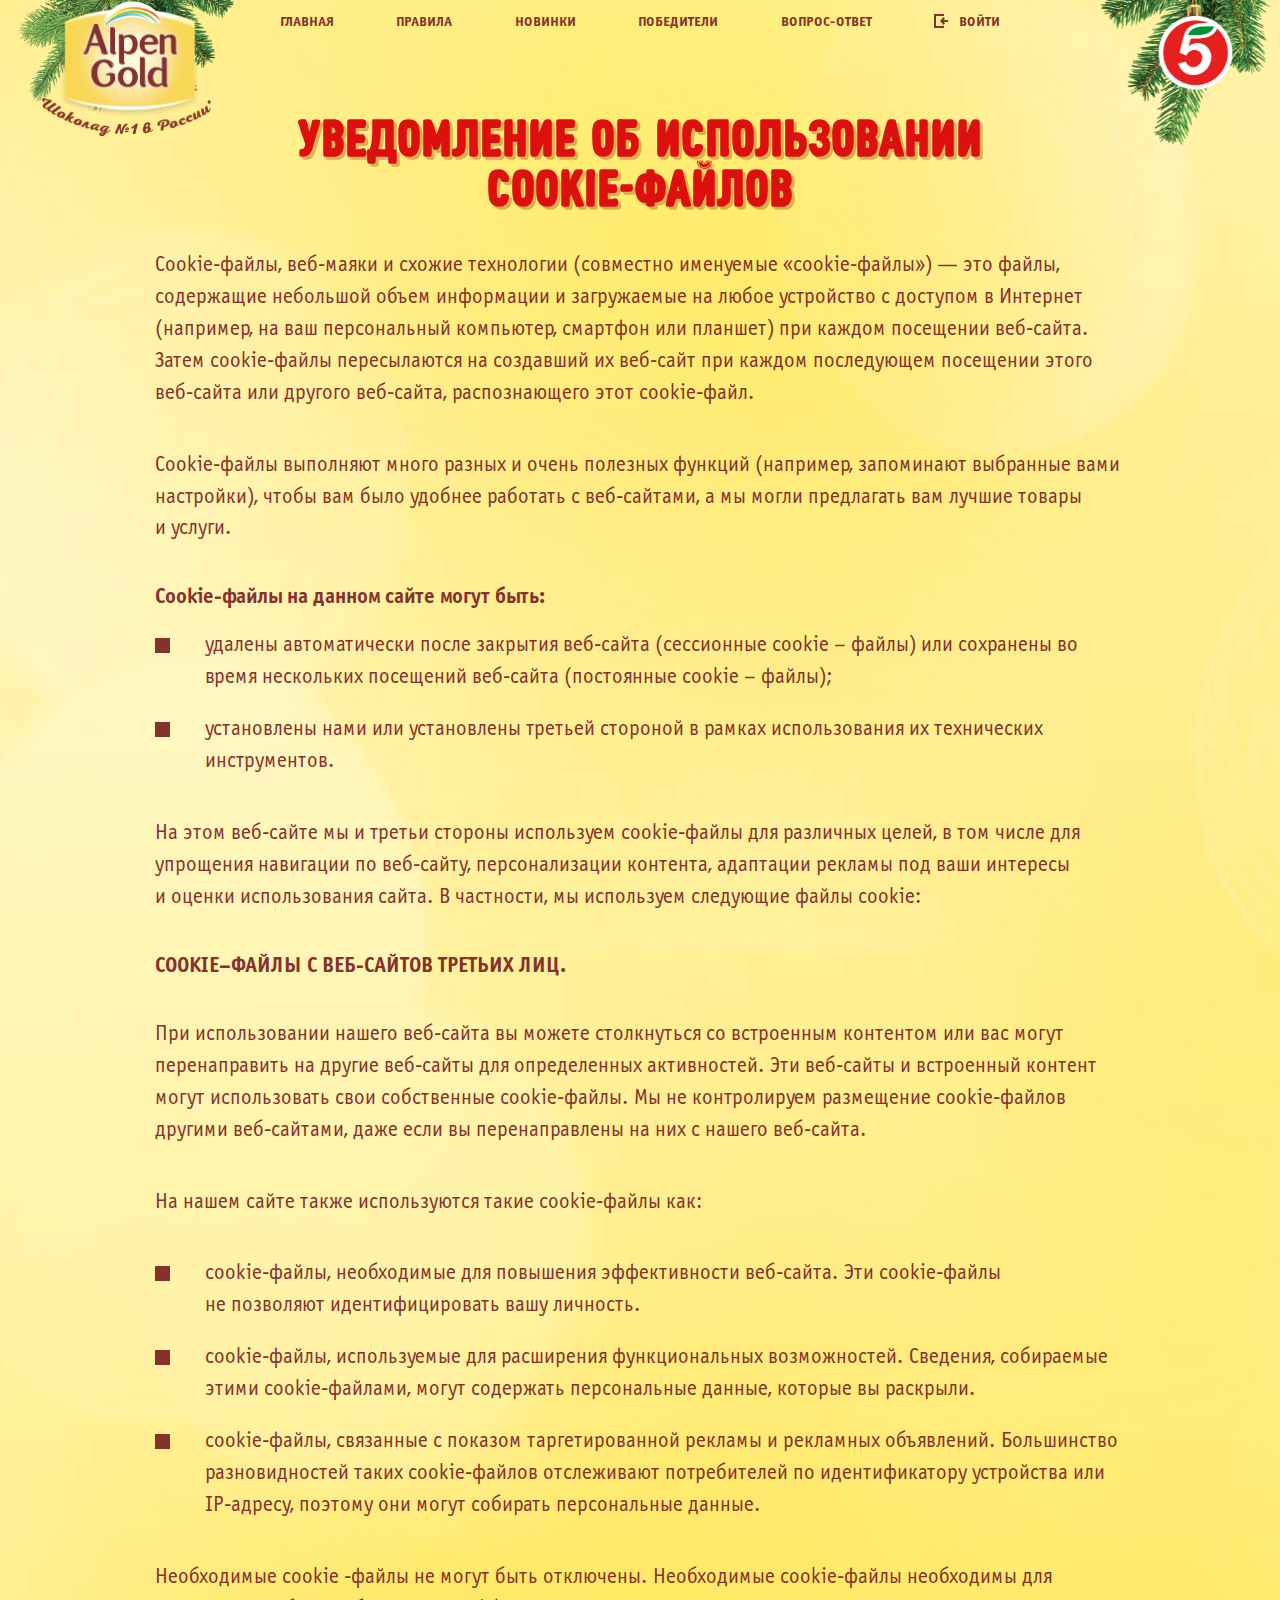
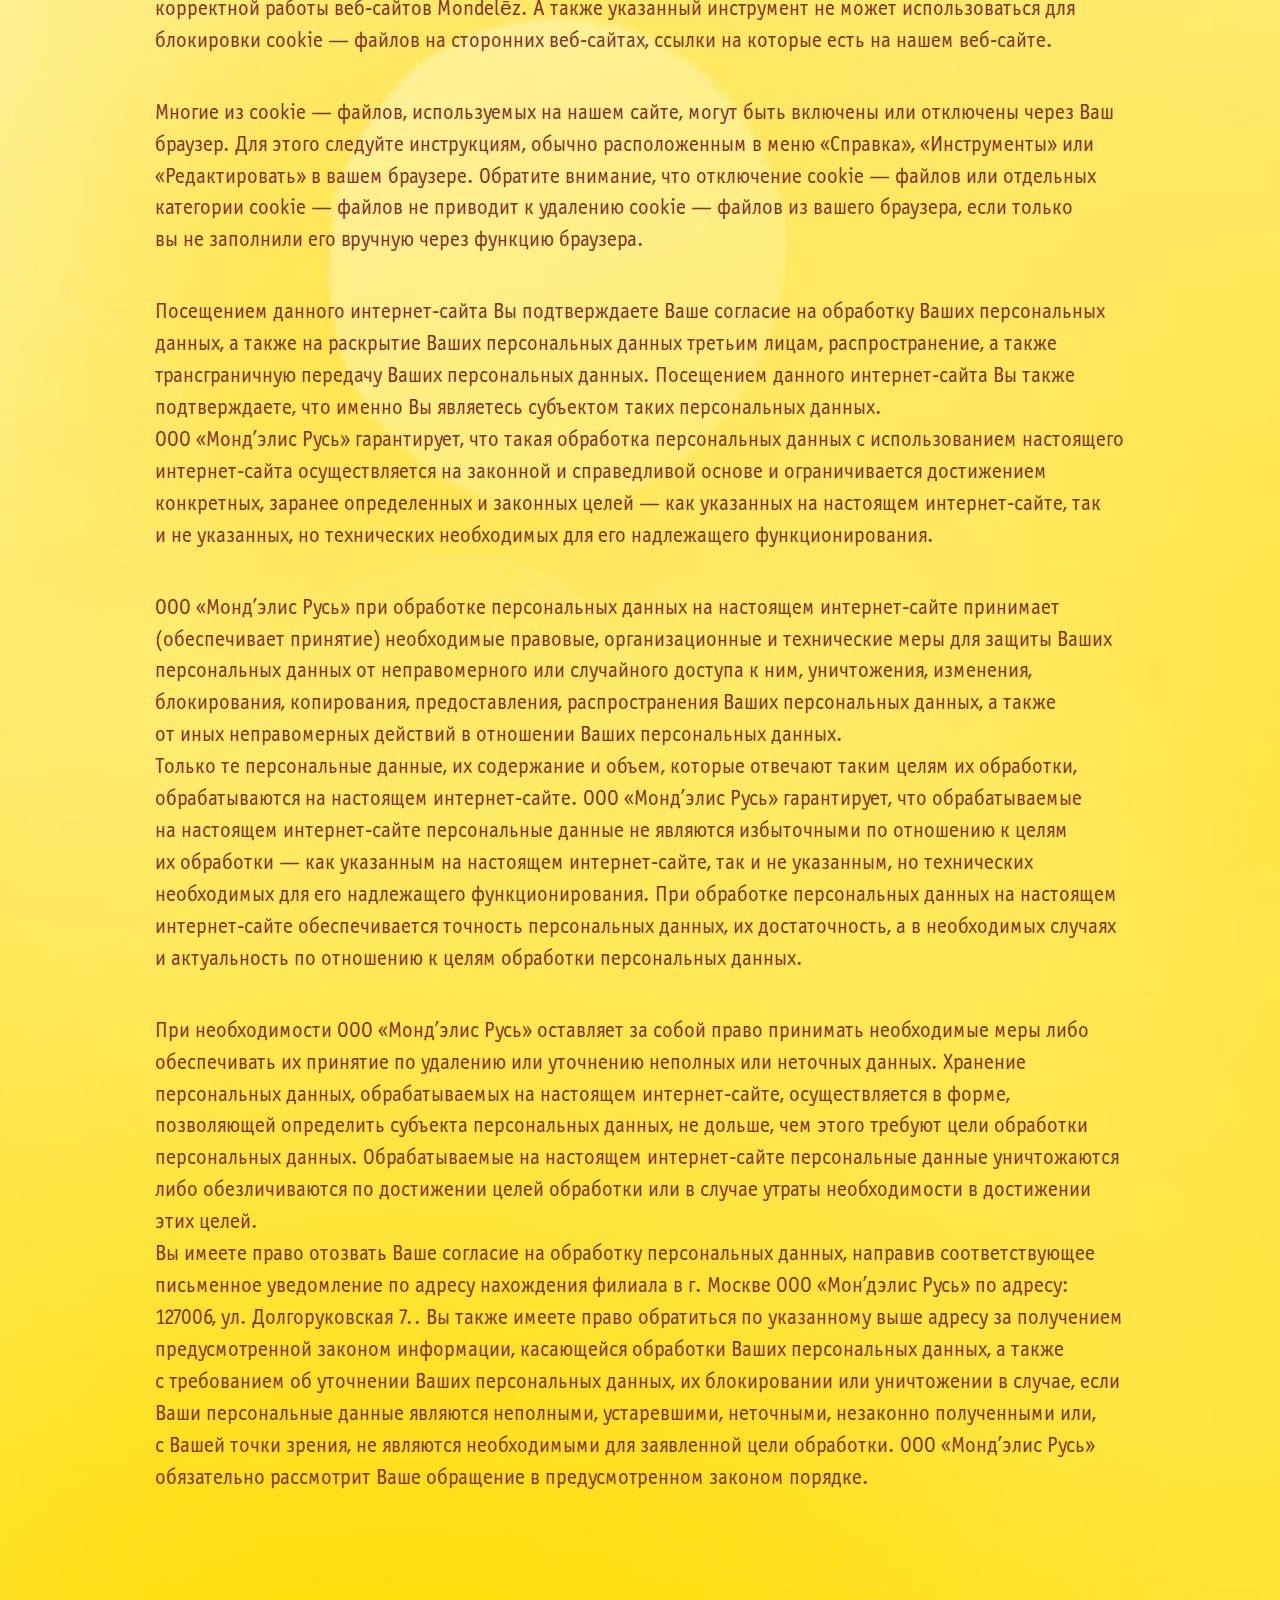
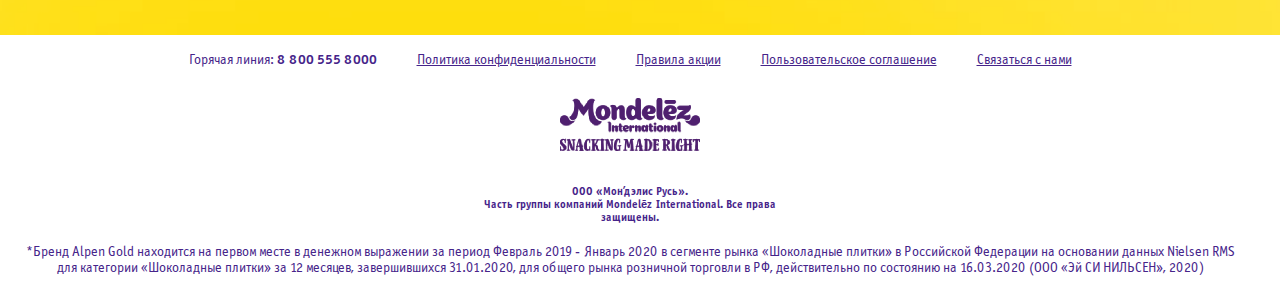
==== commit 42ba60c2: "cookie" ====
--- a/cookies-5ka.html
+++ b/cookies-5ka.html
@@ -40,7 +40,7 @@
 				</div>
 			</header>
 			<section class="inner-page cookies-block">
-				<div class="container">
+				<div id="bl_text" class="container">
 					<h1 class="main-cookie-h1">Уведомление об использовании Cookie-файлов</h1>
 			        <p>
 			            Cookie-файлы, веб-маяки и&nbsp;схожие технологии (совместно именуемые &laquo;cookie-файлы&raquo;)&nbsp;&mdash; это файлы, содержащие небольшой объем информации и&nbsp;загружаемые на&nbsp;любое устройство с&nbsp;доступом в&nbsp;Интернет (например, на&nbsp;ваш персональный компьютер, смартфон или планшет) при каждом посещении веб-сайта. Затем cookie-файлы пересылаются на&nbsp;создавший их&nbsp;веб-сайт при каждом последующем посещении этого веб-сайта или другого веб-сайта, распознающего этот cookie-файл.
@@ -64,19 +64,31 @@
 			            При использовании нашего веб-сайта вы&nbsp;можете столкнуться со&nbsp;встроенным контентом или вас могут перенаправить на&nbsp;другие веб-сайты для определенных активностей. Эти веб-сайты и&nbsp;встроенный контент могут использовать свои собственные cookie-файлы. Мы&nbsp;не&nbsp;контролируем размещение cookie-файлов другими веб-сайтами, даже если вы&nbsp;перенаправлены на&nbsp;них с&nbsp;нашего веб-сайта.
 			        </p>
 			        <p>
-			            Наш инструмент по&nbsp;настройке cookie-файлов может использоваться для настройки ваших предпочтений относительно cookie-файлов. Данный инструмент зафиксирует ваше согласие с&nbsp;нашей политикой использования cookie-файлов и&nbsp;будет запрашивать его каждые 12&nbsp;месяцев, чтобы вы&nbsp;всегда были в&nbsp;курсе изменений, которые произошли в&nbsp;нашей политике использования файлов cookie. Наш инструмент контролирует такие cookie-файлы как:
+			            На&nbsp;нашем сайте также используются такие cookie-файлы как:
 			        </p>
 			        <ul class="cookie-text-ul">
-			            <li><span>cookie-файлы, необходимые для повышения эффективности веб-сайта. Эти cookie-файлы не&nbsp;позволяют идентифицировать вашу личность;</span></li>
-			            <li><span>cookie-файлы, используемые для расширения функциональных возможностей. Сведения, собираемые этими cookie-файлами, могут содержать персональные данные, которые вы&nbsp;раскрыли;</span></li> 
+			            <li><span>cookie-файлы, необходимые для повышения эффективности веб-сайта. Эти cookie-файлы не&nbsp;позволяют идентифицировать вашу личность.</span></li>
+			            <li><span>cookie-файлы, используемые для расширения функциональных возможностей. Сведения, собираемые этими cookie-файлами, могут содержать персональные данные, которые вы&nbsp;раскрыли.</span></li> 
 			            <li><span>cookie-файлы, связанные с&nbsp;показом таргетированной рекламы и&nbsp;рекламных объявлений. Большинство разновидностей таких cookie-файлов отслеживают потребителей по&nbsp;идентификатору устройства или IP-адресу, поэтому они могут собирать персональные данные.</span></li>
 			        </ul>
 			        <p>
-			            Необходимые cookie-файлы не&nbsp;могут быть отключены, т.к. они нужны для корректной работы веб-сайтов Mondelēz. А&nbsp;также указанный инструмент не&nbsp;может использоваться для блокировки cookie-файлов на&nbsp;сторонних веб-сайтах, ссылки на&nbsp;которые есть на&nbsp;нашем веб-сайте.
-			        </p>
-			        <p>
-			            Многие из&nbsp;cookie-файлов, используемых на&nbsp;нашем сайте, также могут быть включены или отключены через ваш браузер. Для этого следуйте инструкциям, обычно расположенным в&nbsp;меню &laquo;Справка&raquo;, &laquo;Инструменты&raquo; или &laquo;Редактировать&raquo; в&nbsp;вашем браузере. Обратите внимание, что отключение cookie-файлов или отдельных категории cookie-файлов не&nbsp;приводит к&nbsp;удалению cookie-файлов из&nbsp;вашего браузера, если только вы&nbsp;не&nbsp;заполнили его вручную через функцию браузера.
-			        </p>
+			            Необходимые cookie -файлы не&nbsp;могут быть отключены. Необходимые cookie-файлы необходимы для корректной работы веб-сайтов Mondelēz. А&nbsp;также указанный инструмент не&nbsp;может использоваться для блокировки cookie&nbsp;&mdash; файлов на&nbsp;сторонних веб-сайтах, ссылки на&nbsp;которые есть на&nbsp;нашем веб-сайте.
+			        </p>
+			        <p>
+			            Многие из&nbsp;cookie&nbsp;&mdash; файлов, используемых на&nbsp;нашем сайте, могут быть включены или отключены через Ваш браузер. Для этого следуйте инструкциям, обычно расположенным в&nbsp;меню &laquo;Справка&raquo;, &laquo;Инструменты&raquo; или &laquo;Редактировать&raquo; в&nbsp;вашем браузере. Обратите внимание, что отключение cookie&nbsp;&mdash; файлов или отдельных категории cookie&nbsp;&mdash; файлов не&nbsp;приводит к&nbsp;удалению cookie&nbsp;&mdash; файлов из&nbsp;вашего браузера, если только вы&nbsp;не&nbsp;заполнили его вручную через функцию браузера.
+			        </p>
+			        <p>
+					    Посещением данного интернет-сайта Вы&nbsp;подтверждаете Ваше согласие на&nbsp;обработку Ваших персональных данных, а&nbsp;также на&nbsp;раскрытие Ваших персональных данных третьим лицам, распространение, а&nbsp;также трансграничную передачу Ваших персональных данных. Посещением данного интернет-сайта Вы&nbsp;также подтверждаете, что именно&nbsp;Вы являетесь субъектом таких персональных данных. <br>
+					    ООО &laquo;Монд&rsquo;элис Русь&raquo; гарантирует, что такая обработка персональных данных с&nbsp;использованием настоящего интернет-сайта осуществляется на&nbsp;законной и&nbsp;справедливой основе и&nbsp;ограничивается достижением конкретных, заранее определенных и&nbsp;законных целей&nbsp;&mdash; как указанных на&nbsp;настоящем интернет-сайте, так и&nbsp;не&nbsp;указанных, но&nbsp;технических необходимых для его надлежащего функционирования.
+					</p>
+					<p>
+						ООО &laquo;Монд&rsquo;элис Русь&raquo; при обработке персональных данных на&nbsp;настоящем интернет-сайте принимает (обеспечивает принятие) необходимые правовые, организационные и&nbsp;технические меры для защиты Ваших персональных данных от&nbsp;неправомерного или случайного доступа к&nbsp;ним, уничтожения, изменения, блокирования, копирования, предоставления, распространения Ваших персональных данных, а&nbsp;также от&nbsp;иных неправомерных действий в&nbsp;отношении Ваших персональных данных. <br>
+						Только те&nbsp;персональные данные, их&nbsp;содержание и&nbsp;объем, которые отвечают таким целям их&nbsp;обработки, обрабатываются на&nbsp;настоящем интернет-сайте. ООО &laquo;Монд&rsquo;элис Русь&raquo; гарантирует, что обрабатываемые на&nbsp;настоящем интернет-сайте персональные данные не&nbsp;являются избыточными по&nbsp;отношению к&nbsp;целям их&nbsp;обработки&nbsp;&mdash; как указанным на&nbsp;настоящем интернет-сайте, так и&nbsp;не&nbsp;указанным, но&nbsp;технических необходимых для его надлежащего функционирования. При обработке персональных данных на&nbsp;настоящем интернет-сайте обеспечивается точность персональных данных, их&nbsp;достаточность, а&nbsp;в&nbsp;необходимых случаях и&nbsp;актуальность по&nbsp;отношению к&nbsp;целям обработки персональных данных. 
+					</p>
+					<p> 
+						При необходимости ООО &laquo;Монд&rsquo;элис Русь&raquo; оставляет за&nbsp;собой право принимать необходимые меры либо обеспечивать их&nbsp;принятие по&nbsp;удалению или уточнению неполных или неточных данных. Хранение персональных данных, обрабатываемых на&nbsp;настоящем интернет-сайте, осуществляется в&nbsp;форме, позволяющей определить субъекта персональных данных, не&nbsp;дольше, чем этого требуют цели обработки персональных данных. Обрабатываемые на&nbsp;настоящем интернет-сайте персональные данные уничтожаются либо обезличиваются по&nbsp;достижении целей обработки или в&nbsp;случае утраты необходимости в&nbsp;достижении этих целей. <br>
+						Вы&nbsp;имеете право отозвать Ваше согласие на&nbsp;обработку персональных данных, направив соответствующее письменное уведомление по&nbsp;адресу нахождения филиала в&nbsp;г. Москве ООО &laquo;Мон&rsquo;дэлис Русь&raquo; по&nbsp;адресу: 127006, ул. Долгоруковская&nbsp;7.. Вы&nbsp;также имеете право обратиться по&nbsp;указанному выше адресу за&nbsp;получением предусмотренной законом информации, касающейся обработки Ваших персональных данных, а&nbsp;также с&nbsp;требованием об&nbsp;уточнении Ваших персональных данных, их&nbsp;блокировании или уничтожении в&nbsp;случае, если Ваши персональные данные являются неполными, устаревшими, неточными, незаконно полученными или, с&nbsp;Вашей точки зрения, не&nbsp;являются необходимыми для заявленной цели обработки. ООО &laquo;Монд&rsquo;элис Русь&raquo; обязательно рассмотрит Ваше обращение в&nbsp;предусмотренном законом порядке.
+					</p>
 				</div>
 			</section>
 		</div>
--- a/css/styles.css
+++ b/css/styles.css
@@ -2050,6 +2050,7 @@
     background: url(../img/online-tea-text.png) center no-repeat;
     background-size: contain;
     mix-blend-mode: normal;
+    transform: rotate(2deg);
 }
 
 .steps {
@@ -2654,6 +2655,10 @@
     .stream-block::before,
     .wrapper-5ka .stream-block::before {
         background-size: cover;
+    }
+
+    .wrapper-5ka .steps-block::after {
+        transform: rotate(0);
     }
 }
 
